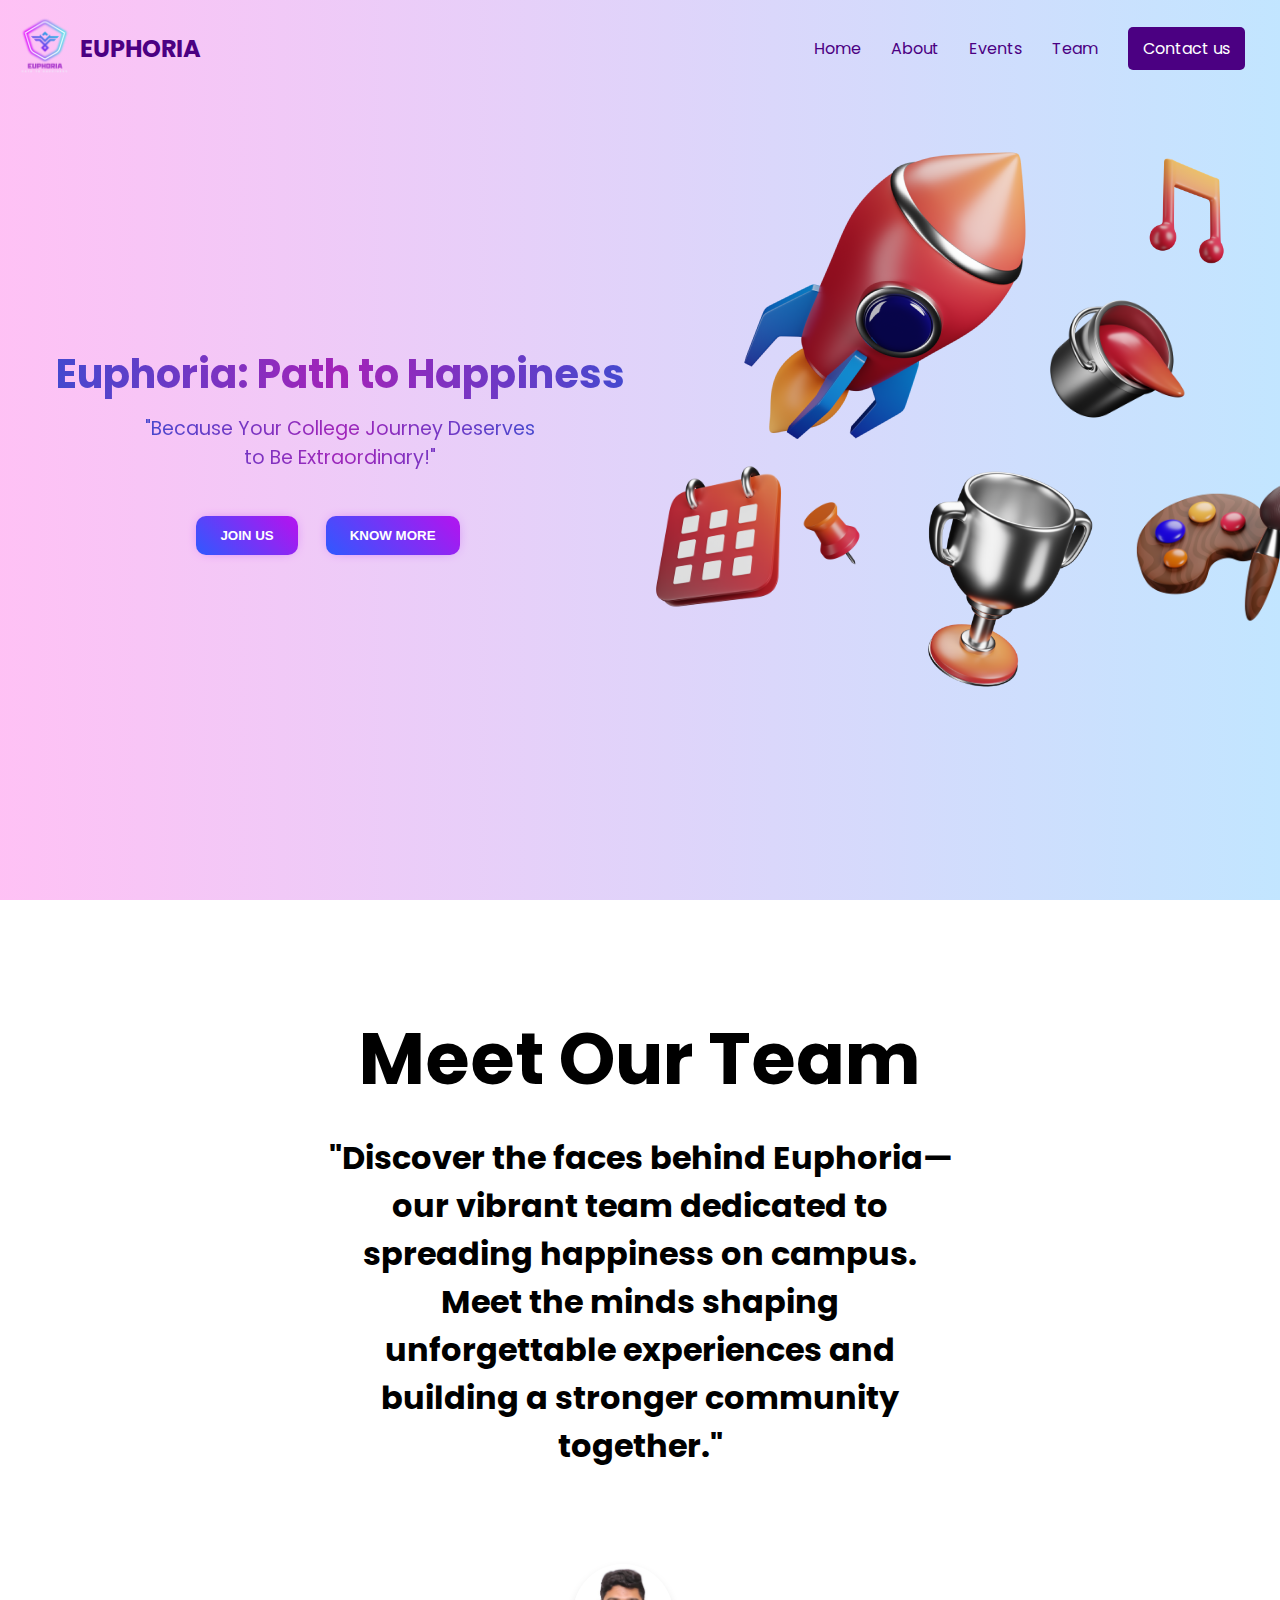
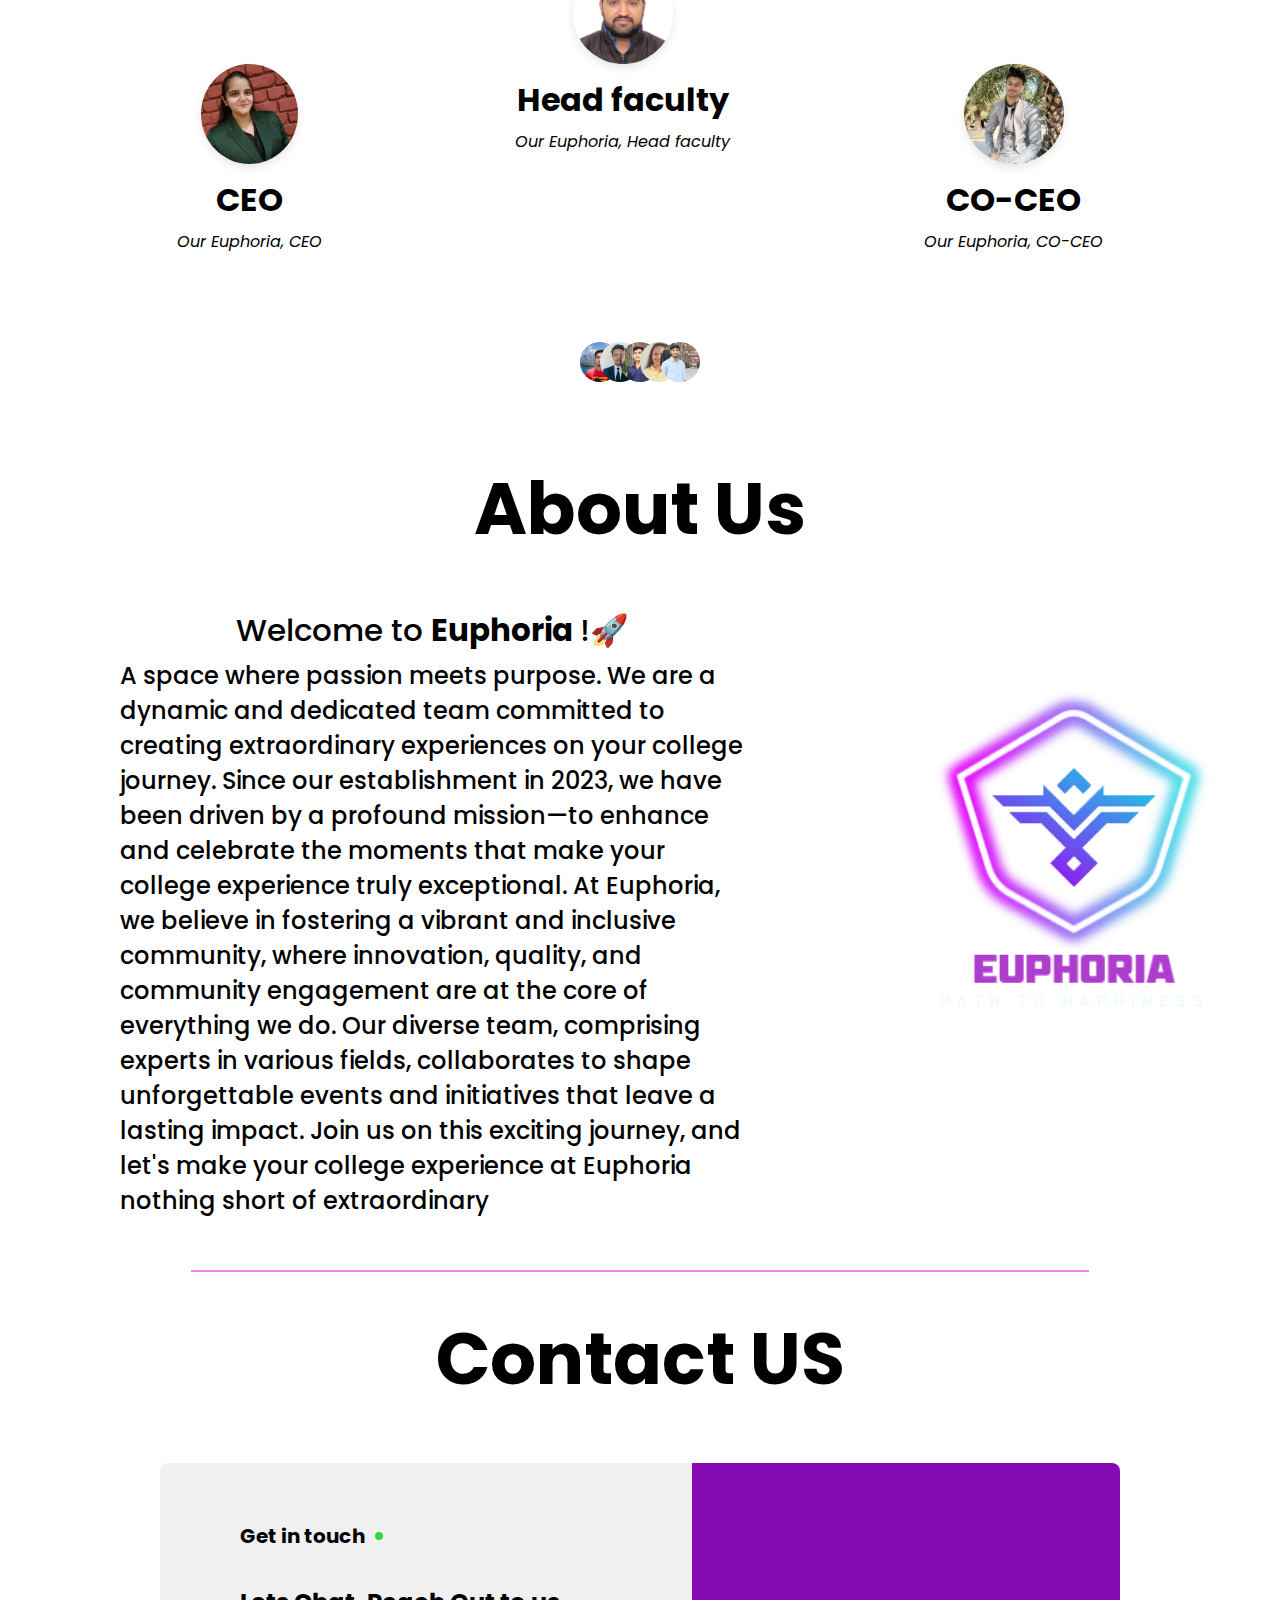
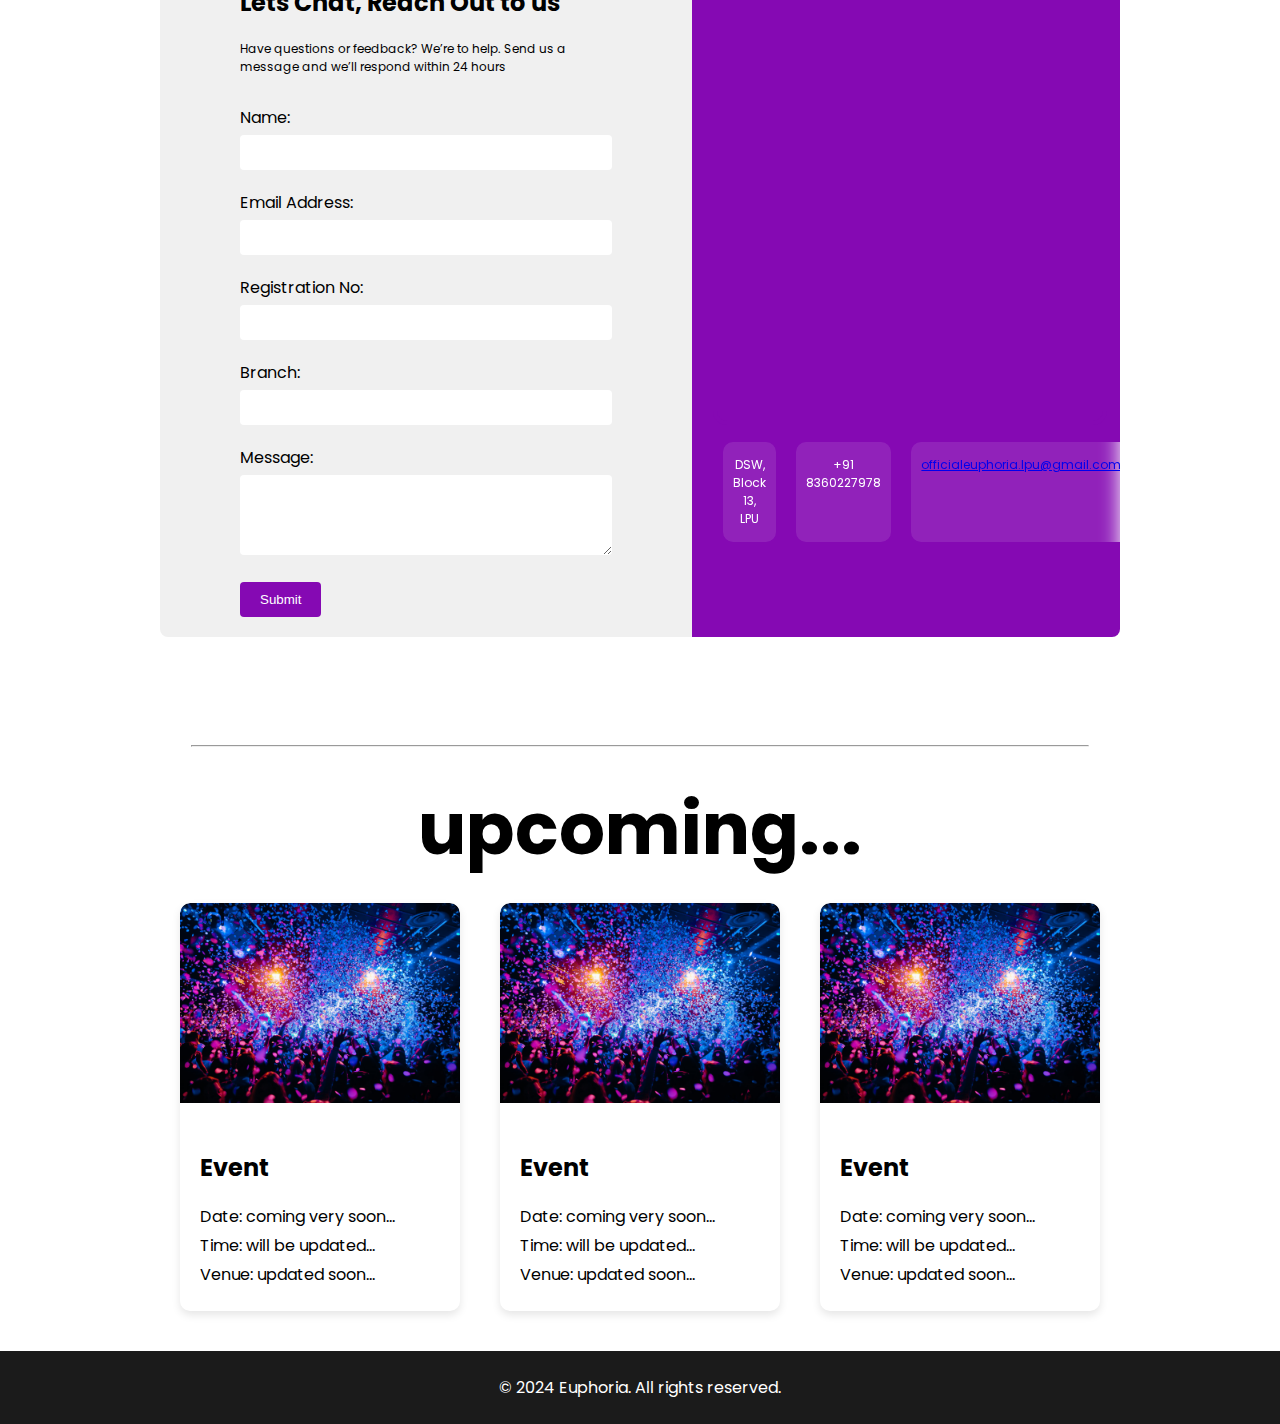
==== index.html @ 82068747 "project to deploy" ====
<!DOCTYPE html>
    <html lang="en">
    <head>
        <meta charset="UTF-8">
        <meta name="viewport" content="width=device-width, initial-scale=1.0">
        <link rel="stylesheet" href="style.css">
        <link rel="preconnect" href="https://fonts.googleapis.com">
    <link rel="preconnect" href="https://fonts.gstatic.com" crossorigin>
    <link rel="icon" type="image/x-icon" href="./Assets/Img/logo.png">
    <link href="https://fonts.googleapis.com/css2?family=Poppins:ital,wght@0,100;0,200;0,300;0,400;0,500;0,600;0,700;0,800;0,900;1,100;1,200;1,300;1,400;1,500;1,600;1,700;1,800;1,900&display=swap" rel="stylesheet">
    <script src="https://kit.fontawesome.com/43a6751abe.js" crossorigin="anonymous"></script>
        <title>Euphoria - Path to Happiness</title>
        <style>
            @keyframes floatAnimation {
                0%, 100% {
                    transform: translateY(0);
                }
                50% {
                    transform: translateY(-9px);
                
                }
            }
        </style>
    </head>
    <body>
        <div class="message">
            <img src="/assets/img/logo.png" alt="crashed..." style="position: relative; height: auto; width:130px; transform: scale(2.4);">
            <h1>Website Under Development</h1>
            
            <p>Please use your PC to access EUPHORIA WEB</p>
            <p id="expanded-paragraph"><i>The website is not available for mobile phones yet and is still under development. <br> However, You can still access it using your PC. Inconvinences regreted</i></p>
            <br>
            <p>Great things take time and so is our Euphoria Mobile Version</p>
            

            <p> <b>Stay tuned for updates. 🤓</b></p>
    <a href="javascript:void(0);" id="know-more-link" onclick="toggleParagraph()">Know More</a>
        </div>
        <div class="content">
        <header>
            <div class="logo">
                <a href="index.html"> <img src="logo.png" alt="crashed..." style="transform: scale(2.4);"> </a>
                <span>EUPHORIA</span>
            </div>
            <nav>
                <ul id="nav-ul">
                    <li><a href="#" id="nav-buttoms" class="un">Home</a></li>
                    <li><a href="#AboutUs" id="nav-buttoms" class="un">About</a></li>
                    <li><a href="#Events" id="nav-buttoms" class="un">Events</a></li>
                    <li><a href="#Team" id="nav-buttoms" class="un">Team</a></li>
                    <li><a href="#ContactUs" class="contact-button" id="nav-buttoms">Contact us</a></li>
                </ul>
            </nav>
        </header>

    <section>
            <div class="landing_page">
                <div class="landing_page_left">
                    <div class="intro">
                        <div class="heading">Euphoria: Path to Happiness</div>
                        <div class="subheading">"Because Your College Journey 
                            Deserves to Be Extraordinary!"</div>
                            <div class="lngpgebtns">
                                <a href="#ContactUs" class="lngpgebtn"><button>Join US</button></a>
                                <a href="#AboutUs" class="lngpgebtn"><button>Know More</button></a>
                            </div>
                    </div>
                </div>
                <div class="landing_page_right">
                
                    <img src="assets/3d_icons/rocket-dynamic-color.png" alt="Rocket Icon" style="padding-left: 4%; position: absolute; height: auto; width: auto; animation: floatAnimation 3s infinite linear;">
                    <img src="assets/3d_icons/music-dynamic-color.png" style="padding: 4% 0% 0% 38%; height: 14%; width: auto; position: absolute; animation: floatAnimation 4s infinite linear;"/>
                    <img src="assets/3d_icons/bucket-dynamic-color.png" style="padding: 14% 0% 0% 31%; height: 18%; width: auto; position: absolute; animation: floatAnimation 3.4s infinite linear;"/>
                    <img src="assets/3d_icons/calender-dynamic-color.png" style="padding: 28% 0% 0% 0%; height: 18%; width: auto; position: absolute; animation: floatAnimation 3.4s infinite linear;"/>
                    <img src="assets/3d_icons/trophy-dynamic-color.png" style="padding: 28% 0% 0% 18%; height: 28%; width: auto; position: absolute; animation: floatAnimation 3.4s infinite linear;"/>
                    <img src="assets/3d_icons/pin-dynamic-color.png" style="padding: 31% 0% 0% 12%; height: 80px; width: auto; position: absolute; animation: floatAnimation 4.4s infinite linear;"/>
                    <img src="assets/3d_icons/paint-kit-dynamic-color.png" style="padding: 28% 0% 0% 38%; height: 20%; width: auto; position: absolute; animation: floatAnimation 5s infinite linear;"/>
                        
                </div>
                </div>

            </div>
    </section>
    <br>
    <br>
    <br>
    <br>
    <section id="Team">
        <div class="content">
        <div class="team_page">
            <div class="team_page_content">
                <br>
                <span>Meet Our Team</span>
                <h1>"Discover the faces behind Euphoria—our vibrant team dedicated to spreading happiness on campus. Meet the minds shaping unforgettable experiences and building a stronger community together."</h1>
                    
                <div class="card" >
                    <div class="card1">
                        <img src="./main/ceo.jpg" alt="">
                        <h1>CEO</h1>
                        <i>Our Euphoria, CEO</i>
                    </div>
                    <div class="card2">
                        <img src="./main/fac.jpeg" alt="">
                        <h1>Head faculty</h1>
                        <i>Our Euphoria, Head faculty</i>
                    </div>
                    <div class="card3">
                        <img src="./main/co-ceo.jpeg" alt="">
                        <h1>CO-CEO</h1>
                        <i>Our Euphoria, CO-CEO</i>
                    </div>
        
                    </div>
                    <a href="team.html">
                        <div class="tooltip">
                    <div class="team-container">
                        <div class="team-member">
                            <img src="./assets/members/tanmoy.png" alt="crashed...">
                            
                
                        </div>
                        <div class="team-member">
                            <span class="tooltiptext">Meet our Team</span>
                            <img src="./assets/members/sheraj.jpg" alt="crashed...">
                        </div>
                        <div class="team-member">
                            <img src="./assets/members/nitin.jpg" alt="crashed...">
                        </div>
                        <div class="team-member">
                            <img src="./assets/members/manya.jpg" alt="crashed...">
                        </div>
                        <div class="team-member">
                            <img src="./assets/members/bijay.jpg" alt="crashed...">
                        </div>
                        
                    </div>
                </div>
                </a>
                    </div>
                </div>
            </div>
            </section>
            <br>
            <br>
            <br>
            <br><br>
            
            <br>
            <section id="AboutUs">
                <div class="content">
                    <br>
                
                <div class="about_us">
                
                <span>About Us</span>
                <br>
                <div class="about_us_content">
                
                    
                    <div class="about_us_left">


                        <p style="font-size: 31px; font-family: poppins; font-weight: 500; ">Welcome to <strong>Euphoria </strong>!🚀</p>
                    
                        <p style="font-size: 24px; font-family: poppins; font-weight: 500; text-align: left;"> A space where passion meets purpose. We are a dynamic and dedicated team committed to creating extraordinary experiences on your college journey. Since our establishment in 2023, we have been driven by a profound mission—to enhance and celebrate the moments that make your college experience truly exceptional. At Euphoria, we believe in fostering a vibrant and inclusive community, where innovation, quality, and community engagement are at the core of everything we do. Our diverse team, comprising experts in various fields, collaborates to shape unforgettable events and initiatives that leave a lasting impact. Join us on this exciting journey, and let's make your college experience at Euphoria nothing short of extraordinary</p>

                    </div>
                    <div class="about_us_right"><img src="logo.png" alt="" style="transform: scale(1.4);"></div>
                </div>

            </div>
            <hr width="70%" style="border: 1px solid violet;">
            </section>
            <br>
            <section class="contactUs">
                <div class="content">
                <div class="contact_us" id="ContactUs">
                    <span>Contact US</span>
                    <div class="contact_us_content">
                        <br><br>
                        <div class="contact_us_flex">
                            <div class="contact-form">
                                <form action="https://docs.google.com/forms/d/e/1FAIpQLSfI8qLIL1v2c28b4PhZ8s-BGzD53vSCWtq79VH7A8P_FTvPQw/formResponse">
                                    <br>
                                    <div class="getintouch">
                                    <h1>Get in touch</h1><div class="blob green"></div></div>
                                    <h2>Lets Chat, Reach Out to us</h2>
                                    <p>Have questions or feedback? We’re to help. Send us a message and we’ll respond within 24 hours</p><br>
                                    <div class="form-group">
                                        <label for="entry.2140168234">Name:</label>
                                        <input type="text" id="name" name="entry.2140168234" required>
                                    </div>
                                    <div class="form-group">
                                        <label for="entry.1999431524">Email Address:</label>
                                        <input type="text" id="email" name="entry.1999431524" required>
                                    </div>
                                    <div class="form-group">
                                        <label for="entry.1145470766">Registration No:</label>
                                        <input type="number" id="registration" name="entry.1145470766" required>
                                    </div>
                                    <div class="form-group">
                                        <label for="entry.555225406">Branch:</label>
                                        <input type="text" id="branch" name="entry.555225406" required>
                                    </div>
                                    <div class="form-group">
                                        <label for="entry.1018990640">Message:</label>
                                        <textarea id="message" name="entry.1018990640" rows="4" required></textarea>
                                    </div>
                                    <button type="submit">Submit</button>
                                </form>
                                
                            </div>
                        
                            <div class="contact-details">
                                <div class="map">
                                    <iframe src="https://www.google.com/maps/embed?pb=!1m18!1m12!1m3!1d3410.7581505944986!2d75.70349597539474!3d31.25511777433646!2m3!1f0!2f0!3f0!3m2!1i1024!2i768!4f13.1!3m3!1m2!1s0x391a5f676ea6dc5d%3A0x7fd852a06b835477!2sDivision%20of%20Student%20Welfare!5e0!3m2!1sen!2sin!4v1704647462462!5m2!1sen!2sin" width="100%" height="480" style="border: 4px solid #8509b3; border-radius: 14px; position:relative" allowfullscreen="" loading="lazy" referrerpolicy="no-referrer-when-downgrade"></iframe>
                                    <div class="contact-card-container">
                                    <div class="contact-card">
                                        <i class="fa-solid fa-location-dot"></i>
                                        <p> DSW, Block 13, LPU</p>
                                    </div>
                                    <div class="contact-card">
                                        <i class="fa-solid fa-phone"></i>
                                        <p>+91 8360227978</p>
                                    </div>
                                    <div class="contact-card">
                                        <i class="fa-solid fa-envelope"></i>
                                        <a href="mailto:officialeuphoria.lpu@gmail.com"><p>officialeuphoria.lpu@gmail.com</p></a>
                                    </div>
                                </div>
                                </div>
                               
                            </div>
                        </div>
                </div>
            </div>
            </div>
            <br><br><br><br>
            <hr width="70%">
            </section>
            <section class="events" id="Events">
                <div class="content">
                <div class="event-container">
                    <span>upcoming...</span>
                    <div class="event-card">
                        <img class="event-image" src="./assets/img/event.jpg" alt="crashed...">
                        <div class="event-info">
                            <h2>Event</h2>
                            <p>Date: coming very soon...</p>
                            <p>Time: will be updated...</p>
                            <p>Venue: updated soon...</p>
                        </div>
                    </div>
            
                    <div class="event-card">
                        <img class="event-image" src="./assets/img/event.jpg" alt="crashed...">
                        <div class="event-info">
                            <h2>Event</h2>
                            <p>Date: coming very soon...</p>
                            <p>Time: will be updated...</p>
                            <p>Venue: updated soon...</p>
                        </div>
                    </div>
            
                    <div class="event-card">
                        <img class="event-image" src="./assets/img/event.jpg" alt="crashed...">
                        <div class="event-info">
                            <h2>Event</h2>
                            <p>Date: coming very soon...</p>
                            <p>Time: will be updated...</p>
                            <p>Venue: updated soon...</p>
                        </div>
                    </div>
            
                    <!-- Add more event cards as needed -->
                    
                    </div>
            
                </div>
            </div>
        </div>
            </section>
            <section class="footer">
                <footer>
                    <p>&copy; 2024 Euphoria. All rights reserved.</p>
                    <nav>
                        
                    </nav>
                </footer>
            </section>
        </div>
        <script>
            function toggleParagraph() {
                var paragraph = document.getElementById("expanded-paragraph");
                if (paragraph.style.display === "none") {
                    paragraph.style.display = "block";
                } else {
                    paragraph.style.display = "none";
                }
            }
        </script>
    </body>
    </html>
---- style.css ----
body {
  margin: 0;
  padding: 0;
  font-family: poppins;
  background: rgb(2, 0, 36);
  background: linear-gradient(
    90deg,
    rgba(2, 0, 36, 1) 0%,
    rgba(253, 0, 213, 0.241421568627451) 0%,
    rgba(0, 148, 255, 0.24) 100%
  );
  background-repeat: no-repeat;
  background-attachment: fixed;
  overflow-x: hidden;
}
html{
  scroll-behavior: smooth;
}
header {
  display: flex;
  justify-content: space-between;
  align-items: center;
  padding: 20px;
  background: transparent; /* Adjust gradient colors */
}

.logo {
  display: flex;
  align-items: center;
}

.logo img {
  max-height: 50px;
  margin-right: 10px;
}

.logo span {
  font-size: 1.5em;
  font-weight: bold;
  color: #4b0082; /* Purple color */
}

nav ul {
  list-style: none;
  display: flex;
}

nav ul li {
  margin: 0 15px;
}

nav ul li a {
  text-decoration: none;
  color: #4b0082; /* Purple color */
}

.contact-button {
  background-color: #4b0082;
  color: #fff;
  padding: 10px 15px;
  border-radius: 5px;
}
.landing_page {
  height: 87vh;
  display: flex;
}
.landing_page_left {
  width: 50%;
  height: 100%;
  align-items: center; /* Vertically center the content */
}

.intro {
  height: 90%;
  display: flex;
  flex-direction: column;
  align-items: center;

  justify-content: center;
  padding-left: 40px;
}

.heading {
  font-size: 2.5em;
  font-weight: bold;
  background: #A423B8;
background: radial-gradient(circle farthest-corner at center center, #A423B8 0%, #4449CF 100%);
-webkit-background-clip: text;
-webkit-text-fill-color: transparent;
 /* Set your preferred text color */
  font-family: poppins;
}

.subheading {
  font-size: 1.2em;
  background: #A423B8;
background: radial-gradient(circle farthest-corner at center center, #A423B8 0%, #4449CF 100%);
-webkit-background-clip: text;
-webkit-text-fill-color: transparent;
 /* Set your preferred text color */
  font-family: poppins; /* Set your preferred text color */
  text-align: center; /* Center the text */
  max-width: 400px; /* Set your preferred maximum width */
  margin-top: 10px; /* Adjust the margin as needed */
}
.lngpgebtn>button{
    position: relative;
    margin-top: 44px;
    margin-right: 24px;
    padding: 12px 24px;
    
    
    text-align: center;
    text-transform: uppercase;
    transition: 0.5s;
    background-size: 200% auto;
    color: white;
    border-radius: 10px;
    
    border: 0px;
    font-weight: 700;
    box-shadow: 0px 0px 14px -7px #ac19f0;
    background-image: linear-gradient(45deg, #2f59ff 0%, #a819f0  51%, #ee00ff  100%);
    cursor: pointer;
    user-select: none;
  -webkit-user-select: none;
  touch-action: manipulation;
}


.lngpgebtn>button:hover {
  background-position: right center;
  /* change the direction of the change here */
  color: #fff;
  text-decoration: none;
}

.lngpgebtn >button:active {
  transform: scale(0.95);
}
.landing_page_right {
    width: 50%;
    
  height: 100%;
}

.team_page {
  height: 100vh;
  background-color: transparent;
  align-items: center;
  text-align: center;
  margin: 0px 80px;
}

.team_page_content {

}

.team_page_content>span {
  font-size: 8vh;
  font-family: poppins;
  font-weight: 700;
}

.team_page_content>h1 {
  padding:  0px 244px;
}








.card {
  background-color: transparent;
  text-align: center;
  display: flex;
  flex-direction: row;
  padding-top: 8vh;
  justify-content:space-around; /* Center vertically */
  height: 40vh;
}

.card img{
  height: 100px;
}
.card2 {
 margin-top: 0px;
}

.card1, .card3 {
  /* Optional: Add margin for spacing if needed */
  margin-top: 100px;
}
.card h1, .card i {
  margin: 5px 0; /* Adjust the margin as needed */
}



.team-container {
  display: flex;
  justify-content: center;
  align-items: center;
  margin-right: 40px;
}

.team-member {
  position: relative;
  width: auto; /* Adjust the width of the circular container */
  height: auto; /* Adjust the height of the circular container */
  background-color: transparent;
  border-radius: 50%; /* Make it circular */
  margin: 0 10px; /* Adjust the margin between team members */
}

.team-member img {
  width: auto; /* Make the image fill the circular container */
  border-radius: 50%; /* Ensure the image is circular */
  height: 40px;
  position: absolute;
  top: 0;
  left: 0;
}
.tooltip {
  position: relative;
  display: inline-block;
}

.tooltip .tooltiptext {
  visibility: hidden;
  width: 120px;
  background-color: black;
  color: #fff;
  text-align: center;
  border-radius: 6px;
  padding: 5px 0;
  position: absolute;
  z-index: 1;
  bottom: 150%;
  left: 5%;
  margin-left: -18px;
  
}

.tooltip .tooltiptext::after {
  content: "";
  position: absolute;
  top: 100%;
  left: 50%;
  margin-left: -5px;
  border-width: 5px;
  border-style: solid;
  border-color: black transparent transparent transparent;
}

.tooltip:hover .tooltiptext {
  visibility: visible;
}



.about_us{
  
  background-color: transparent;
  align-items: center;
  text-align: center;
  margin: 0px 80px;
}
.about_us>span {
  font-size: 8vh;
  font-family: poppins;
  font-weight: 700;
}


.about_us_content{
  display: flex;
  justify-content: center;
  align-items: center;
  flex-direction: row;
}

.about_us_left{
  background-color: transparent;
  width: 70%;
  padding: 40px;
  
}
.about_us_right{
  width: 30%;
  height: 59vh;
  padding: 40px;
  background-color: transparent;
}
.about_us_right>img{
  margin-top: -50px;
}
.contact_us {
  background-color: transparent;
  margin: 0px 80px;
  justify-content: center;
  align-items: center;
  text-align: center;
}
.contact_us_content{
  
}
.contact_us>span{

font-size: 8vh;
font-family: poppins;
font-weight: 700;
}




.contact-form {
            flex: 1;
            background-color: #f0f0f0;
            padding: 20px 80px;
            text-align: left;
        }
.contact_us_flex{
  display: flex;
  margin: 0px 80px;
  overflow: hidden;
  border-radius: 8px;
}
        .form-group {
            margin-bottom: 20px;
        }

        label {
            display: block;
            margin-bottom: 5px;
        }

        input,
        textarea {
            width: 100%;
            padding: 10px;
            box-sizing: border-box;
            border-radius: 4px;
            border: 0px;
        }

        button {
            background-color: #8509b3;
            color: white;
            padding: 10px 20px;
            border: none;
            cursor: pointer;
            border-radius: 4px;
        }

        .contact-details {
            flex: 1;
            background-color: #8509b3;
            color: white;
            display: flex;
            align-items: center;
            justify-content: space-around;
            flex-direction: column;
        }

        .contact-card {
            background-color: rgba(255, 255, 255, 0.1);
            padding: 10px 10px;
            margin: 10px 10px 20px 10px;
            border-radius: 10px;
            text-align: center;
            flex: 1;
            backdrop-filter: blur(10px);
           
        }
.contact-card-container{
  display: flex;
  flex-direction: row;
}
.map{
  width:90%;
  position: relative;
}
.blob {
	background: black;
	border-radius: 50%;
	box-shadow: 0 0 0 0 rgba(0, 0, 0, 1);
	margin: 10px;
	height: 8px;
	width: 8px;
	transform: scale(1);
	animation: pulse-black 2s infinite;
}
.blob.green {
	background: rgb(51, 217, 54);
	box-shadow: 0 0 0 0 rgba(51, 217, 178, 1);
	animation: pulse-green 2s infinite;
}

@keyframes pulse-green {
	0% {
		transform: scale(0.95);
		box-shadow: 0 0 0 0 rgba(51, 217, 178, 0.7);
	}
	
	70% {
		transform: scale(1);
		box-shadow: 0 0 0 10px rgba(51, 217, 178, 0);
	}
	
	100% {
		transform: scale(0.95);
		box-shadow: 0 0 0 0 rgba(51, 217, 178, 0);
	}
}
.getintouch{
  display: flex;
  align-items: center;
}
.contact-form h1{
  font-size: 20px;
}
        
        h4,p {
            margin: 4px 0px;

            
        }
    section.contactUs p{
      font-size: 12px;
      
    }
        section.events span{
          font-size: 8vh;
font-family: poppins;
font-weight: 700;
display: inline-block;
text-align: center;
width: 100%;
        }
 .event-container {
            display: flex;
            flex-wrap: wrap;
            justify-content: center;
            padding: 80px;
            margin: 0px 80px;
            background-color:transparent;
        }

        .event-card {
            background-color: white;
            border-radius: 10px;
            box-shadow: 0 4px 8px rgba(0, 0, 0, 0.1);
            
          
            transition: transform 0.3s ease-in-out;
        }

        .event-card:hover {
            transform: scale(1.05);
        }

        .event-image {
            width: 100%;
            height: 200px;
            object-fit: cover;
            border-radius: 10px 10px 0 0;
        }

        .event-info {
            padding: 20px;
        }

        section.event h2 {
            margin-top: 0;
        }

        section.event p {
            margin-bottom: 0;
            color: #777;
        }

        @media (max-width: 600px) {
            .event-card {
                width: calc(100% - 40px);
            }
        }

        .event-container {
          display: flex;
          flex-wrap: wrap; 
          justify-content: center;
          padding: 20px;
      }

      .event-card {
          background-color: white;
          border-radius: 10px;
          box-shadow: 0 4px 8px rgba(0, 0, 0, 0.1);
          margin: 20px;
          overflow: hidden;
          transition: transform 0.3s ease-in-out;
          width:280px;
      }

      .event-card:hover {
          transform: scale(1.05);
      }

      .event-image {
          width: 100%;
          height: 200px;
          object-fit: cover;
          border-radius: 10px 10px 0 0;
      }

      .event-info {
          padding: 20px;
      }

      section.event h2 {
          margin-top: 0;
      }

      section.event p {
          margin-bottom: 0;
          color: #777;
      }

      @media (max-width: 600px) {
          .event-card {
              width: calc(100% - 40px);
          }
      }
      footer {
        background-color: #1b1b1b;
        color: white;
        text-align: center;
        padding: 20px;
    }

    /* Responsive styles for the footer */
    @media (max-width: 768px) {
        footer {
            padding: 10px;
        }
    }

    

    .message {
      display: none; /* Initially hide the message */
      background-color: #ffffff;
      padding: 20px;
      border-radius: 10px;
      box-shadow: 0 0 10px rgba(0, 0, 0, 0.1);
      width: 80%;
      margin: 8vh auto;
      text-align: center;
  }

  .content {
    display: block; /* Initially show the content */
    
  }
  /* Media query for mobile devices */
  @media only screen and (max-width: 600px) {
      .message {
          display: block; /* Show the message on small screens */
      }
      .content{
        display:none;
       
      }
  }
  #expanded-paragraph {
    display: none;
}



/* extra style added */

.un:hover{
  border-bottom: 2px solid blueviolet;
}
.card1>img
{
  height:100px;
  width: auto;
  object-fit: cover;
   border-radius: 50%;
  transition: 0.3s ease-in-out;
  box-shadow: 0 4px 8px rgba(0, 0, 0, 0.1);
}

.card2>img
{
  height:100px;
  width: auto;
  object-fit: cover;
   border-radius: 50%;
  transition: 0.3s ease-in-out;
  box-shadow: 0 4px 8px rgba(0, 0, 0, 0.1);
}

.card3>img
{
  height:100px;
  width: auto;
  object-fit: cover;
   border-radius: 50%;
  transition: 0.3s ease-in-out;
  box-shadow: 0 4px 8px rgba(0, 0, 0, 0.1);
}
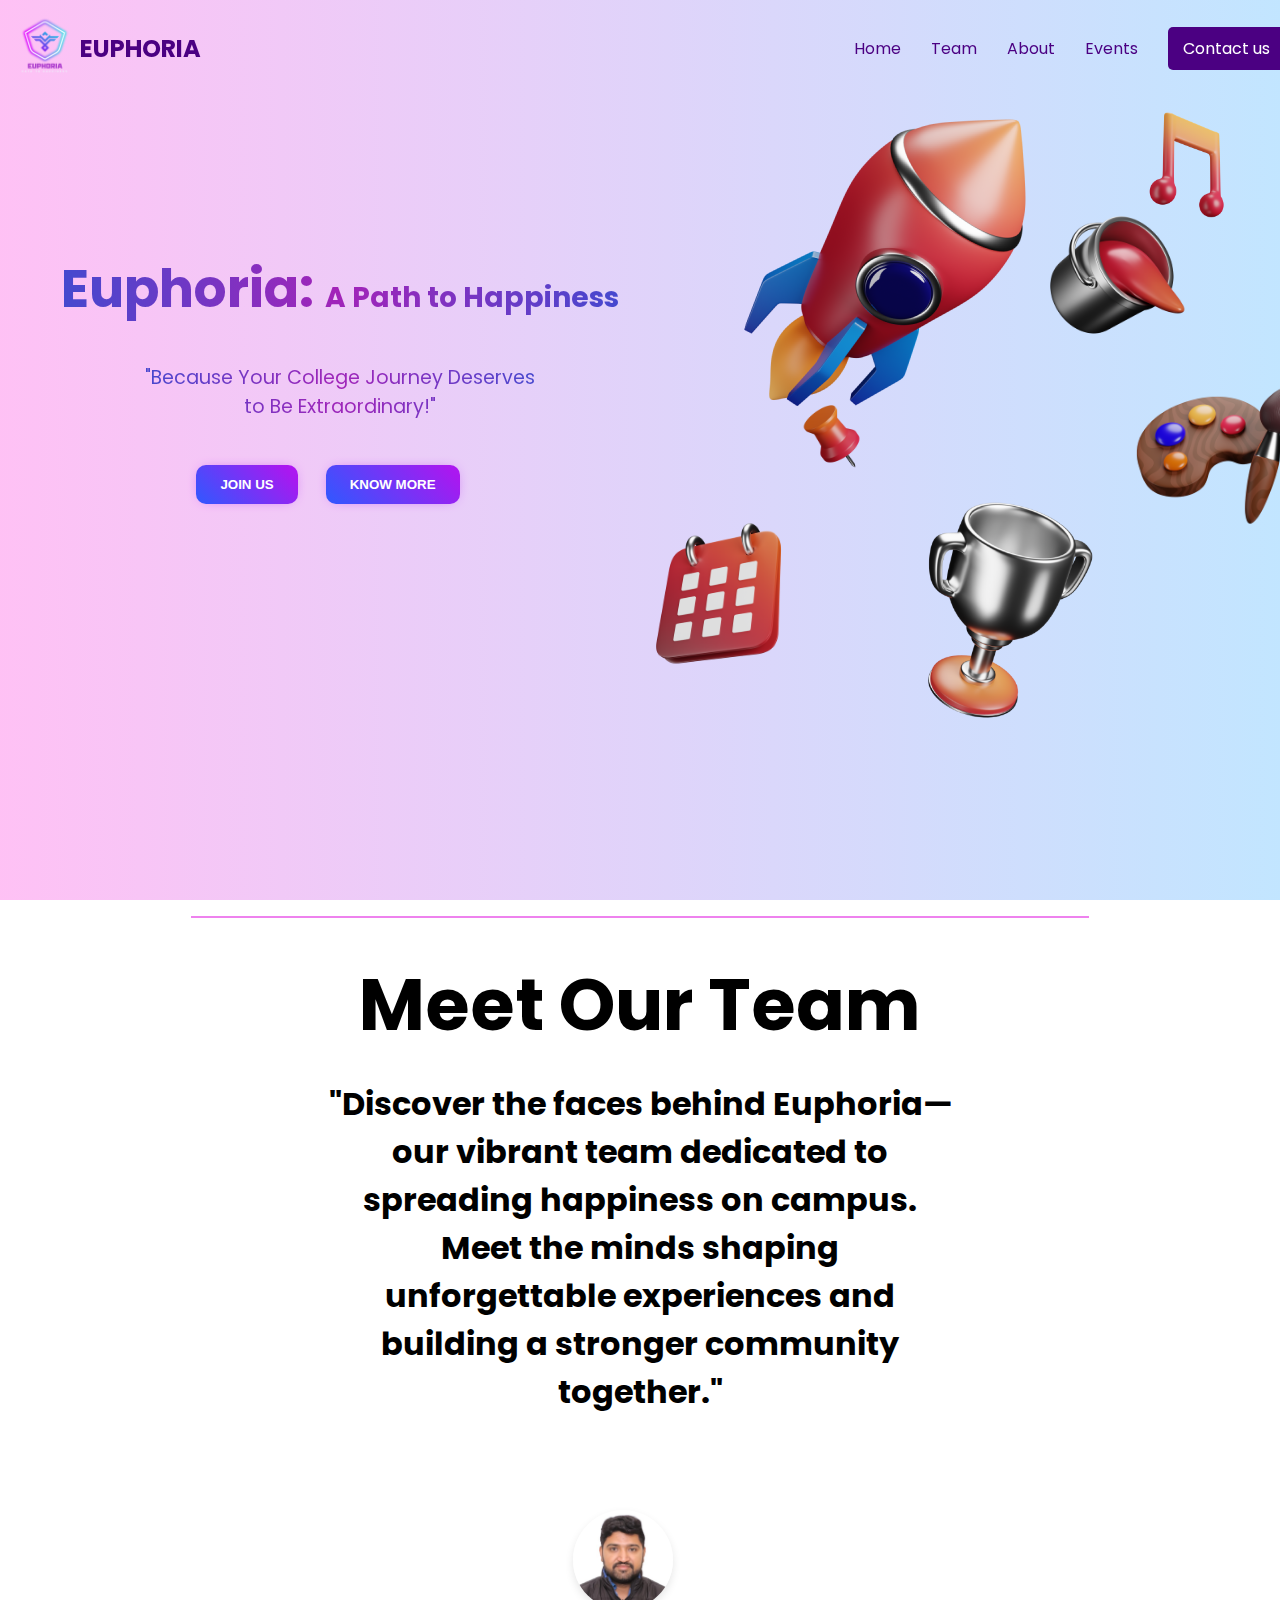
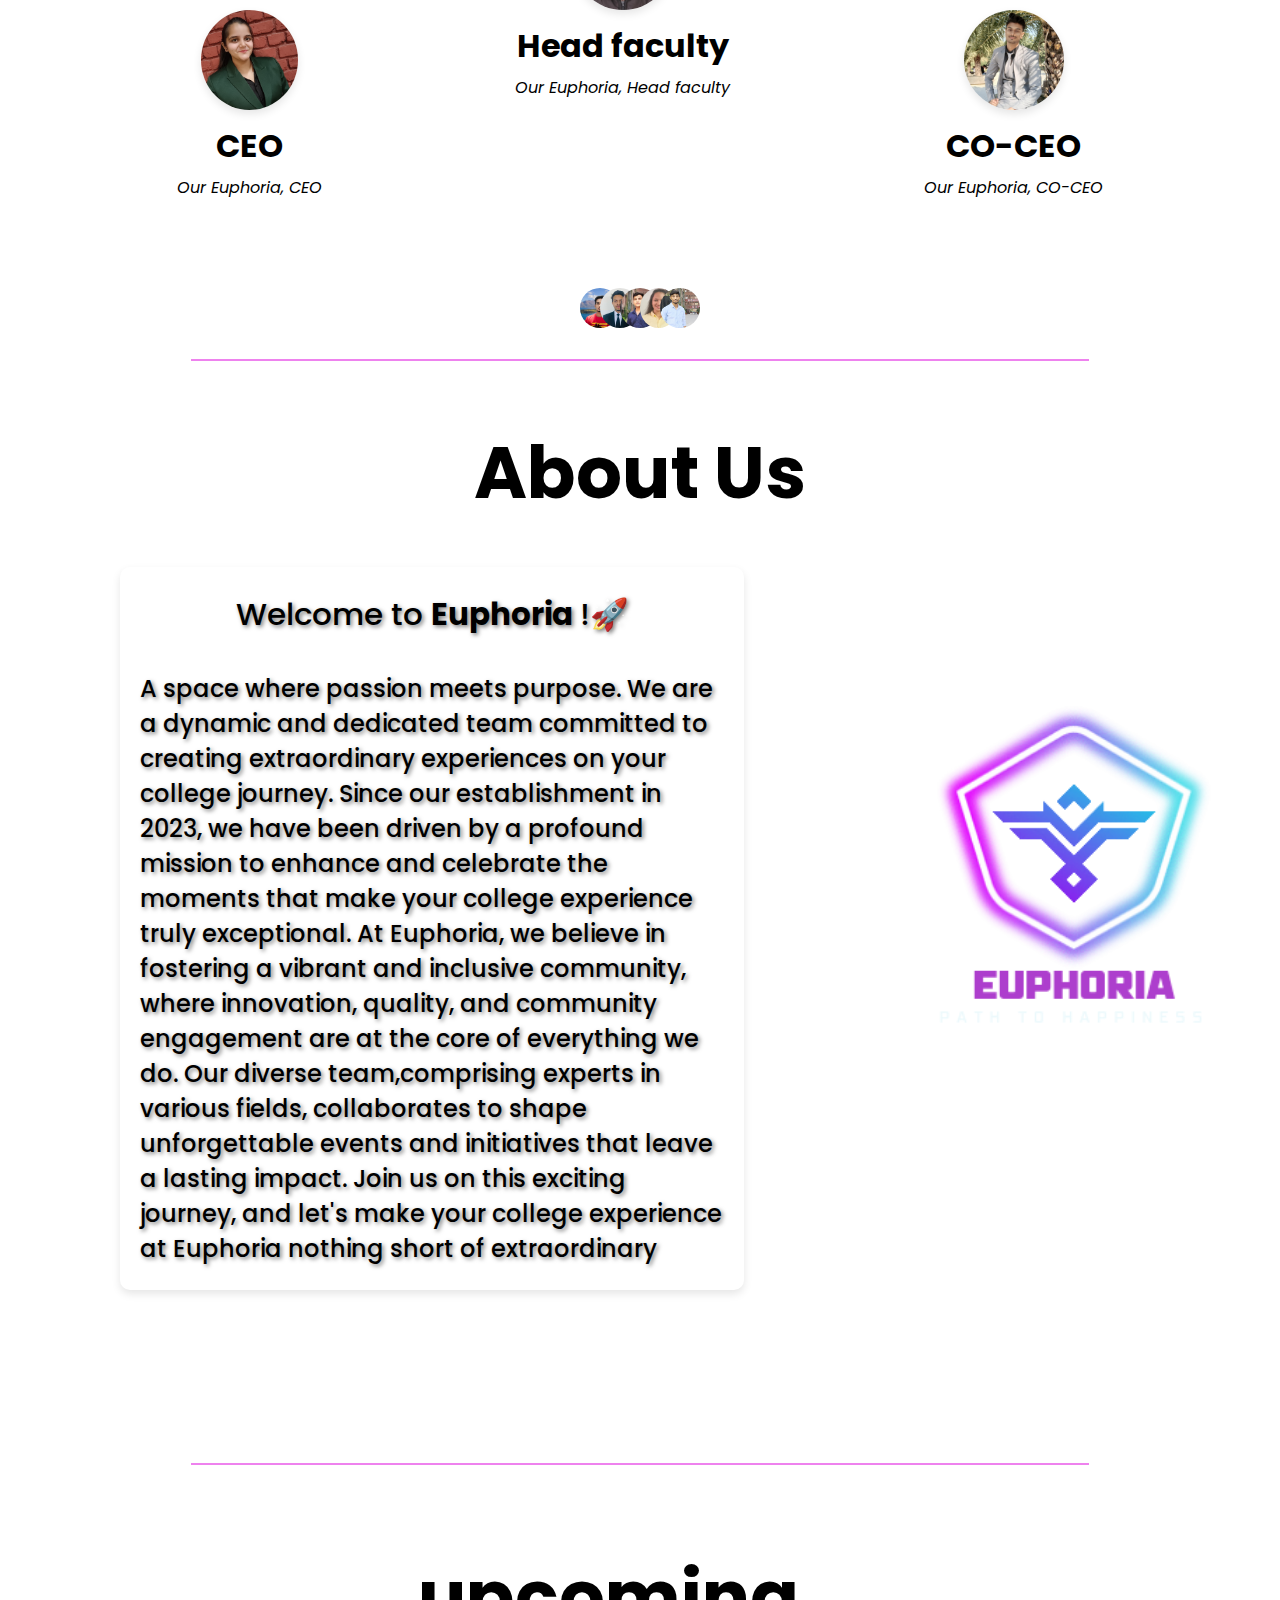
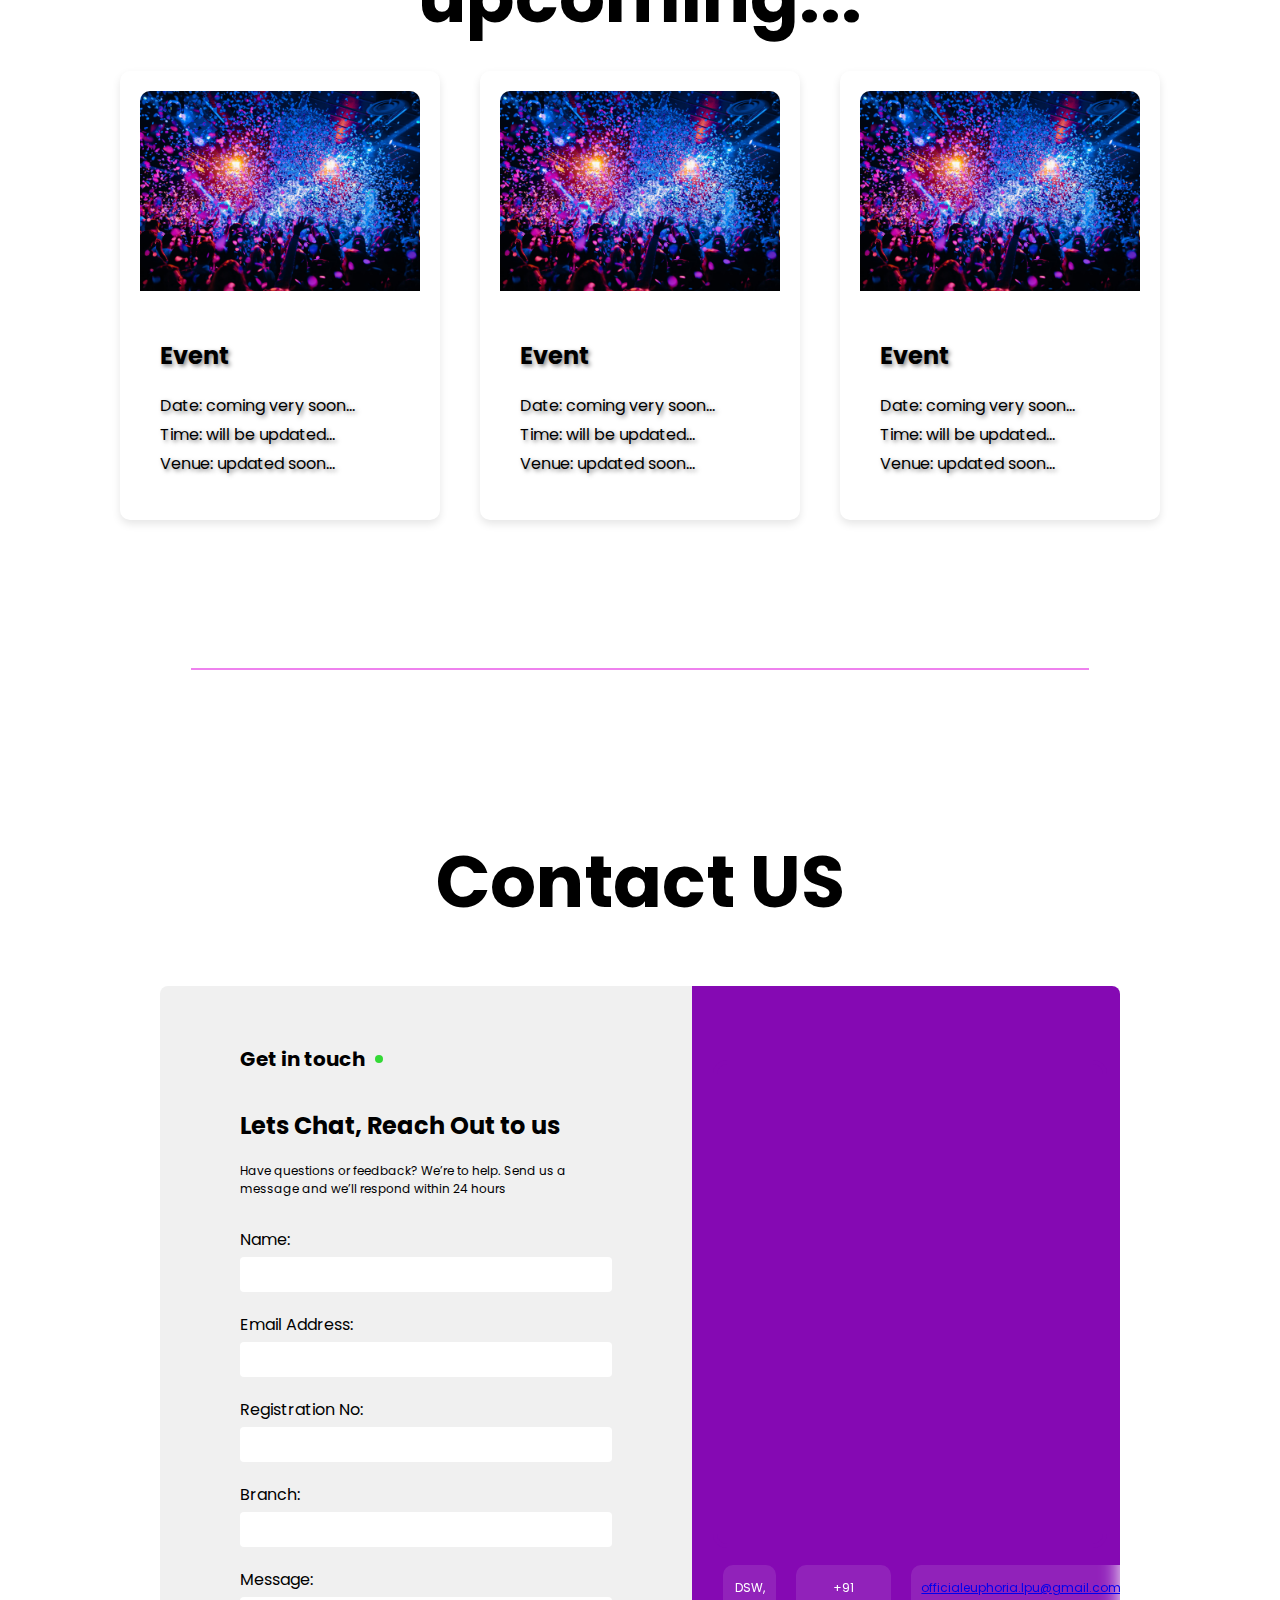
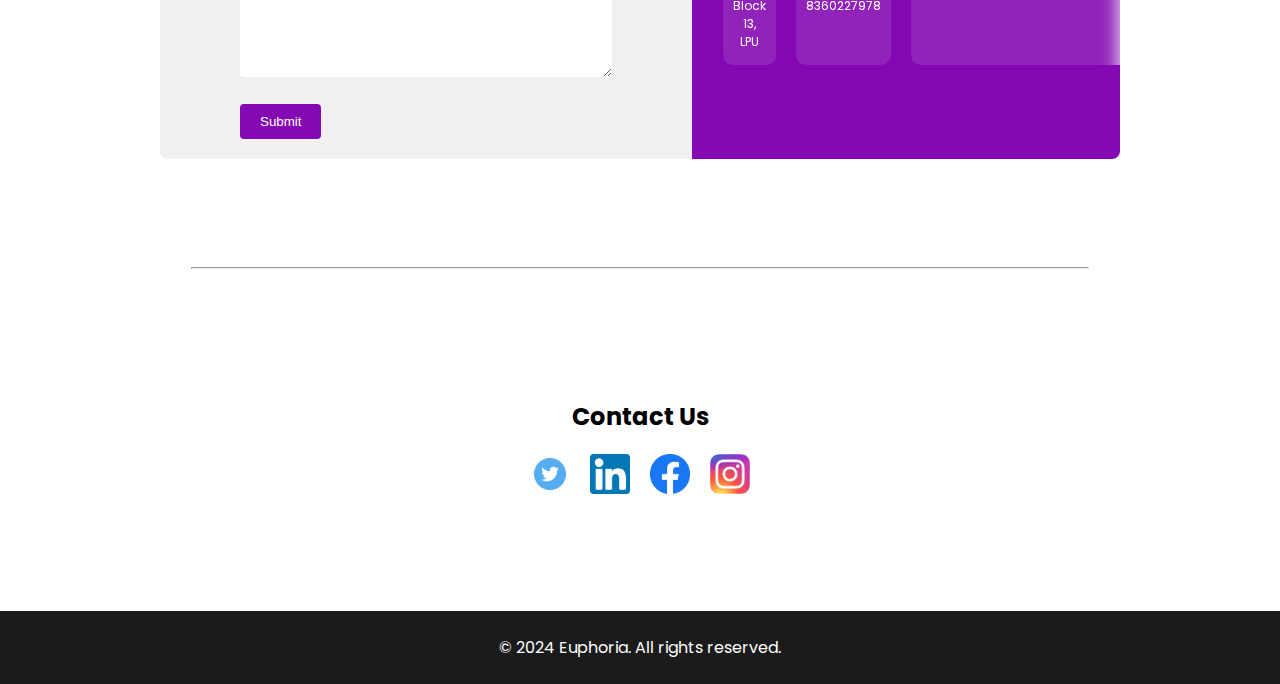
==== commit f95c223a: "new chnages" ====
--- a/index.html
+++ b/index.html
@@ -9,6 +9,7 @@
     <link rel="icon" type="image/x-icon" href="./Assets/Img/logo.png">
     <link href="https://fonts.googleapis.com/css2?family=Poppins:ital,wght@0,100;0,200;0,300;0,400;0,500;0,600;0,700;0,800;0,900;1,100;1,200;1,300;1,400;1,500;1,600;1,700;1,800;1,900&display=swap" rel="stylesheet">
     <script src="https://kit.fontawesome.com/43a6751abe.js" crossorigin="anonymous"></script>
+    <script src="https://ajax.googleapis.com/ajax/libs/jquery/3.5.1/jquery.min.js"></script>
         <title>Euphoria - Path to Happiness</title>
         <style>
             @keyframes floatAnimation {
@@ -44,11 +45,11 @@
             </div>
             <nav>
                 <ul id="nav-ul">
-                    <li><a href="#" id="nav-buttoms" class="un">Home</a></li>
-                    <li><a href="#AboutUs" id="nav-buttoms" class="un">About</a></li>
-                    <li><a href="#Events" id="nav-buttoms" class="un">Events</a></li>
-                    <li><a href="#Team" id="nav-buttoms" class="un">Team</a></li>
-                    <li><a href="#ContactUs" class="contact-button" id="nav-buttoms">Contact us</a></li>
+                    <li><a href="#" id="nav-buttoms" class="nav-link">Home</a></li>
+                    <li><a href="#Team" id="nav-buttoms" class="nav-link">Team</a></li>
+                    <li><a href="#AboutUs" id="nav-buttoms" class="nav-link">About</a></li>
+                    <li><a href="#Events" id="nav-buttoms" class="nav-link">Events</a></li>      
+                    <li><a href="#ContactUs" class="contact-button" id="nav-buttoms" class="nav-link">Contact us</a></li>
                 </ul>
             </nav>
         </header>
@@ -57,7 +58,8 @@
             <div class="landing_page">
                 <div class="landing_page_left">
                     <div class="intro">
-                        <div class="heading">Euphoria: Path to Happiness</div>
+                        <br><br>
+                        <div class="heading"></div> <br>
                         <div class="subheading">"Because Your College Journey 
                             Deserves to Be Extraordinary!"</div>
                             <div class="lngpgebtns">
@@ -68,11 +70,11 @@
                 </div>
                 <div class="landing_page_right">
                 
-                    <img src="assets/3d_icons/rocket-dynamic-color.png" alt="Rocket Icon" style="padding-left: 4%; position: absolute; height: auto; width: auto; animation: floatAnimation 3s infinite linear;">
-                    <img src="assets/3d_icons/music-dynamic-color.png" style="padding: 4% 0% 0% 38%; height: 14%; width: auto; position: absolute; animation: floatAnimation 4s infinite linear;"/>
-                    <img src="assets/3d_icons/bucket-dynamic-color.png" style="padding: 14% 0% 0% 31%; height: 18%; width: auto; position: absolute; animation: floatAnimation 3.4s infinite linear;"/>
-                    <img src="assets/3d_icons/calender-dynamic-color.png" style="padding: 28% 0% 0% 0%; height: 18%; width: auto; position: absolute; animation: floatAnimation 3.4s infinite linear;"/>
-                    <img src="assets/3d_icons/trophy-dynamic-color.png" style="padding: 28% 0% 0% 18%; height: 28%; width: auto; position: absolute; animation: floatAnimation 3.4s infinite linear;"/>
+                    <img src="assets/3d_icons/rocket-dynamic-color.png" alt="Rocket Icon" style="padding-left: 4%; padding-top: 5%; position: absolute; height: auto; width: auto; animation: floatAnimation 3s infinite linear;">
+                    <img src="assets/3d_icons/music-dynamic-color.png" style="padding: 8% 0% 0% 38%; height: 14%; width: auto; position: absolute; animation: floatAnimation 4s infinite linear;"/>
+                    <img src="assets/3d_icons/bucket-dynamic-color.png" style="padding: 15% 0% 0% 31%; height: 18%; width: auto; position: absolute; animation: floatAnimation 3.4s infinite linear;"/>
+                    <img src="assets/3d_icons/calender-dynamic-color.png" style="padding: 40% 0% 0% 0%; height: 18%; width: auto; position: absolute; animation: floatAnimation 3.4s infinite linear;"/>
+                    <img src="assets/3d_icons/trophy-dynamic-color.png" style="padding: 38% 0% 0% 18%; height: 28%; width: auto; position: absolute; animation: floatAnimation 3.4s infinite linear;"/>
                     <img src="assets/3d_icons/pin-dynamic-color.png" style="padding: 31% 0% 0% 12%; height: 80px; width: auto; position: absolute; animation: floatAnimation 4.4s infinite linear;"/>
                     <img src="assets/3d_icons/paint-kit-dynamic-color.png" style="padding: 28% 0% 0% 38%; height: 20%; width: auto; position: absolute; animation: floatAnimation 5s infinite linear;"/>
                         
@@ -81,10 +83,8 @@
 
             </div>
     </section>
-    <br>
-    <br>
-    <br>
-    <br>
+    <br><br><br><br><br>
+    <hr width="70%" style="border: 1px solid violet;">
     <section id="Team">
         <div class="content">
         <div class="team_page">
@@ -140,11 +140,8 @@
                 </div>
             </div>
             </section>
-            <br>
-            <br>
-            <br>
-            <br><br>
-            
+            <br><br><br><br><br>
+            <hr width="70%" style="border: 1px solid violet;">  
             <br>
             <section id="AboutUs">
                 <div class="content">
@@ -158,18 +155,74 @@
                 
                     
                     <div class="about_us_left">
-
-
-                        <p style="font-size: 31px; font-family: poppins; font-weight: 500; ">Welcome to <strong>Euphoria </strong>!🚀</p>
+                        <div class="pOuter">
+                            <div class="pInner">
+                                <p class="aboutP" style="font-size: 31px; font-family: poppins; font-weight: 500; ">Welcome to <strong>Euphoria </strong>!🚀</p>
+                     <br>
+                                <p class="aboutP" style="font-size: 24px; font-family: poppins; font-weight: 500; text-align: left;"> A space where passion meets purpose. We are a dynamic and dedicated team committed to creating extraordinary experiences on your college journey. Since our establishment in 2023, we have been driven by a profound mission to enhance and celebrate the moments that make your college experience truly exceptional. At Euphoria, we believe in fostering a vibrant and inclusive community, where innovation, quality, and community engagement are at the core of everything we do. Our diverse team,comprising experts in various fields, collaborates to shape unforgettable events and initiatives that leave a lasting impact. Join us on this exciting journey, and let's make your college experience at Euphoria nothing short of extraordinary</p>
+
+                            </div>
+                        </div>
+
+                                
+                        
+                    </div>
+                    <div class="about_us_right"><img src="logo.png" alt="" style="transform: scale(1.4);"></div>
+                </div>
+
+            </div>
+
+            <br><br><br><br><br>
+            <hr width="70%" style="border: 1px solid violet;"> 
+            <br><br>
+
+            <section class="events" id="Events">
+                <div class="content">
+                <div class="event-container">
+                    <span>upcoming...</span>
+                    <div class="event-card">
+                        <img class="event-image" src="./assets/img/event.jpg" alt="crashed...">
+                        <div class="event-info">
+                            <h2>Event</h2>
+                            <p>Date: coming very soon...</p>
+                            <p>Time: will be updated...</p>
+                            <p>Venue: updated soon...</p>
+                        </div>
+                    </div>
+            
+                    <div class="event-card">
+                        <img class="event-image" src="./assets/img/event.jpg" alt="crashed...">
+                        <div class="event-info">
+                            <h2>Event</h2>
+                            <p>Date: coming very soon...</p>
+                            <p>Time: will be updated...</p>
+                            <p>Venue: updated soon...</p>
+                        </div>
+                    </div>
+            
+                    <div class="event-card">
+                        <img class="event-image" src="./assets/img/event.jpg" alt="crashed...">
+                        <div class="event-info">
+                            <h2>Event</h2>
+                            <p>Date: coming very soon...</p>
+                            <p>Time: will be updated...</p>
+                            <p>Venue: updated soon...</p>
+                        </div>
+                    </div>
+            
+                    <!-- Add more event cards as needed -->
                     
-                        <p style="font-size: 24px; font-family: poppins; font-weight: 500; text-align: left;"> A space where passion meets purpose. We are a dynamic and dedicated team committed to creating extraordinary experiences on your college journey. Since our establishment in 2023, we have been driven by a profound mission—to enhance and celebrate the moments that make your college experience truly exceptional. At Euphoria, we believe in fostering a vibrant and inclusive community, where innovation, quality, and community engagement are at the core of everything we do. Our diverse team, comprising experts in various fields, collaborates to shape unforgettable events and initiatives that leave a lasting impact. Join us on this exciting journey, and let's make your college experience at Euphoria nothing short of extraordinary</p>
-
-                    </div>
-                    <div class="about_us_right"><img src="logo.png" alt="" style="transform: scale(1.4);"></div>
-                </div>
-
-            </div>
+                    </div>
+            
+                </div>
+            </div>
+        </div>
+            </section>
+
+            <br><br><br><br>
+
             <hr width="70%" style="border: 1px solid violet;">
+            <br><br><br><br><br>
             </section>
             <br>
             <section class="contactUs">
@@ -238,48 +291,19 @@
             <br><br><br><br>
             <hr width="70%">
             </section>
-            <section class="events" id="Events">
-                <div class="content">
-                <div class="event-container">
-                    <span>upcoming...</span>
-                    <div class="event-card">
-                        <img class="event-image" src="./assets/img/event.jpg" alt="crashed...">
-                        <div class="event-info">
-                            <h2>Event</h2>
-                            <p>Date: coming very soon...</p>
-                            <p>Time: will be updated...</p>
-                            <p>Venue: updated soon...</p>
-                        </div>
-                    </div>
-            
-                    <div class="event-card">
-                        <img class="event-image" src="./assets/img/event.jpg" alt="crashed...">
-                        <div class="event-info">
-                            <h2>Event</h2>
-                            <p>Date: coming very soon...</p>
-                            <p>Time: will be updated...</p>
-                            <p>Venue: updated soon...</p>
-                        </div>
-                    </div>
-            
-                    <div class="event-card">
-                        <img class="event-image" src="./assets/img/event.jpg" alt="crashed...">
-                        <div class="event-info">
-                            <h2>Event</h2>
-                            <p>Date: coming very soon...</p>
-                            <p>Time: will be updated...</p>
-                            <p>Venue: updated soon...</p>
-                        </div>
-                    </div>
-            
-                    <!-- Add more event cards as needed -->
-                    
-                    </div>
-            
-                </div>
-            </div>
-        </div>
-            </section>
+            
+<!--    contact us -->
+
+ 
+<div class="contact">
+    <h2> Contact Us</h2>
+    <a href="#"><img src="/assets/contact/twitter.jpeg" width="40" height="40" alt="Linkdin"/></a>  &nbsp; &nbsp;
+    <a href="#"><img src="/assets/contact/linkedin.jpeg" width="40" height="40" alt="Tweeter"/></a>  &nbsp; &nbsp;
+    <a href="#"><img src="/assets/contact/fb.jpeg" width="40" height="40" alt="Facebook"/></a>  &nbsp; &nbsp;
+    <a href="#"><img src="/assets/contact/insta.jpeg" width="40" height="40" alt="Instagram"/></a>
+</div>
+
+
             <section class="footer">
                 <footer>
                     <p>&copy; 2024 Euphoria. All rights reserved.</p>
@@ -299,5 +323,28 @@
                 }
             }
         </script>
+
+<script>
+    document.addEventListener("DOMContentLoaded", function() {
+        // Add active class to navigation links based on scroll position
+        window.addEventListener('scroll', function() {
+            var scrollDistance = window.scrollY;
+
+            // Assign active class to nav links while scrolling
+            document.querySelectorAll('section').forEach((section, i) => {
+                if (section.offsetTop - document.querySelector('.logo').clientHeight <= scrollDistance) {
+                    document.querySelectorAll('.nav-link').forEach((link) => {
+                        if (link.classList.contains('active')) {
+                            link.classList.remove('active');
+                        }
+                    });
+                    document.querySelectorAll('.nav-link')[i].classList.add('active');
+                }
+            });
+        });
+    });
+</script>
+
+
     </body>
     </html>
--- a/style.css
+++ b/style.css
@@ -16,13 +16,20 @@
 html{
   scroll-behavior: smooth;
 }
+
+
 header {
   display: flex;
+  position: fixed; /* Changed from sticky to fixed */
+  top: 0;
+  z-index: 1000; /* Ensure the header stays on top of other content */
   justify-content: space-between;
   align-items: center;
+  width: 100%; /* Ensure the header spans the entire width */
   padding: 20px;
   background: transparent; /* Adjust gradient colors */
 }
+
 
 .logo {
   display: flex;
@@ -40,7 +47,7 @@
   color: #4b0082; /* Purple color */
 }
 
-nav ul {
+ nav ul {
   list-style: none;
   display: flex;
 }
@@ -50,9 +57,11 @@
 }
 
 nav ul li a {
+  
   text-decoration: none;
-  color: #4b0082; /* Purple color */
-}
+    color: #4b0082;  /* Purple color  */ 
+}
+  
 
 .contact-button {
   background-color: #4b0082;
@@ -89,6 +98,21 @@
 -webkit-text-fill-color: transparent;
  /* Set your preferred text color */
   font-family: poppins;
+}
+
+.heading {
+  font-family: 'Poppins', sans-serif; /* Set your preferred font */
+}
+
+.heading::before {
+  content: "Euphoria: ";
+  font-size: 1.3em;
+  font-weight: bold;
+}
+
+.heading::after {
+  content: " A Path to Happiness";
+  font-size: 0.7em; /* Adjust the font size as needed */
 }
 
 .subheading {
@@ -585,9 +609,16 @@
 
 /* extra style added */
 
-.un:hover{
+.nav-link {
+  text-decoration: none;
+  color: #4b0082;
+}
+
+.nav-link.active {
   border-bottom: 2px solid blueviolet;
 }
+
+
 .card1>img
 {
   height:100px;
@@ -616,4 +647,41 @@
    border-radius: 50%;
   transition: 0.3s ease-in-out;
   box-shadow: 0 4px 8px rgba(0, 0, 0, 0.1);
+}
+
+
+/* this is for events styling  */
+
+.event-card {
+  padding: 20px;
+  background-color: #ffffff;
+  border-radius: 10px;
+  box-shadow: 0 4px 8px rgba(0, 0, 0, 0.1);
+}
+
+.event-info {
+  text-shadow: 2px 2px 4px rgba(0, 0, 0, 0.5);
+}
+
+
+/* this is for contact us  */
+
+.contact{
+  text-align: center;
+  color: black;
+  padding: 100px 100px;
+  margin: 10px;
+}
+
+/* about making shadow */
+
+.pOuter {
+  padding: 20px;
+  background-color: transparent;
+  border-radius: 10px;
+  box-shadow: 0 4px 8px rgba(0, 0, 0, 0.1);
+}
+
+.pInner {
+  text-shadow: 2px 2px 4px rgba(0, 0, 0, 0.5);
 }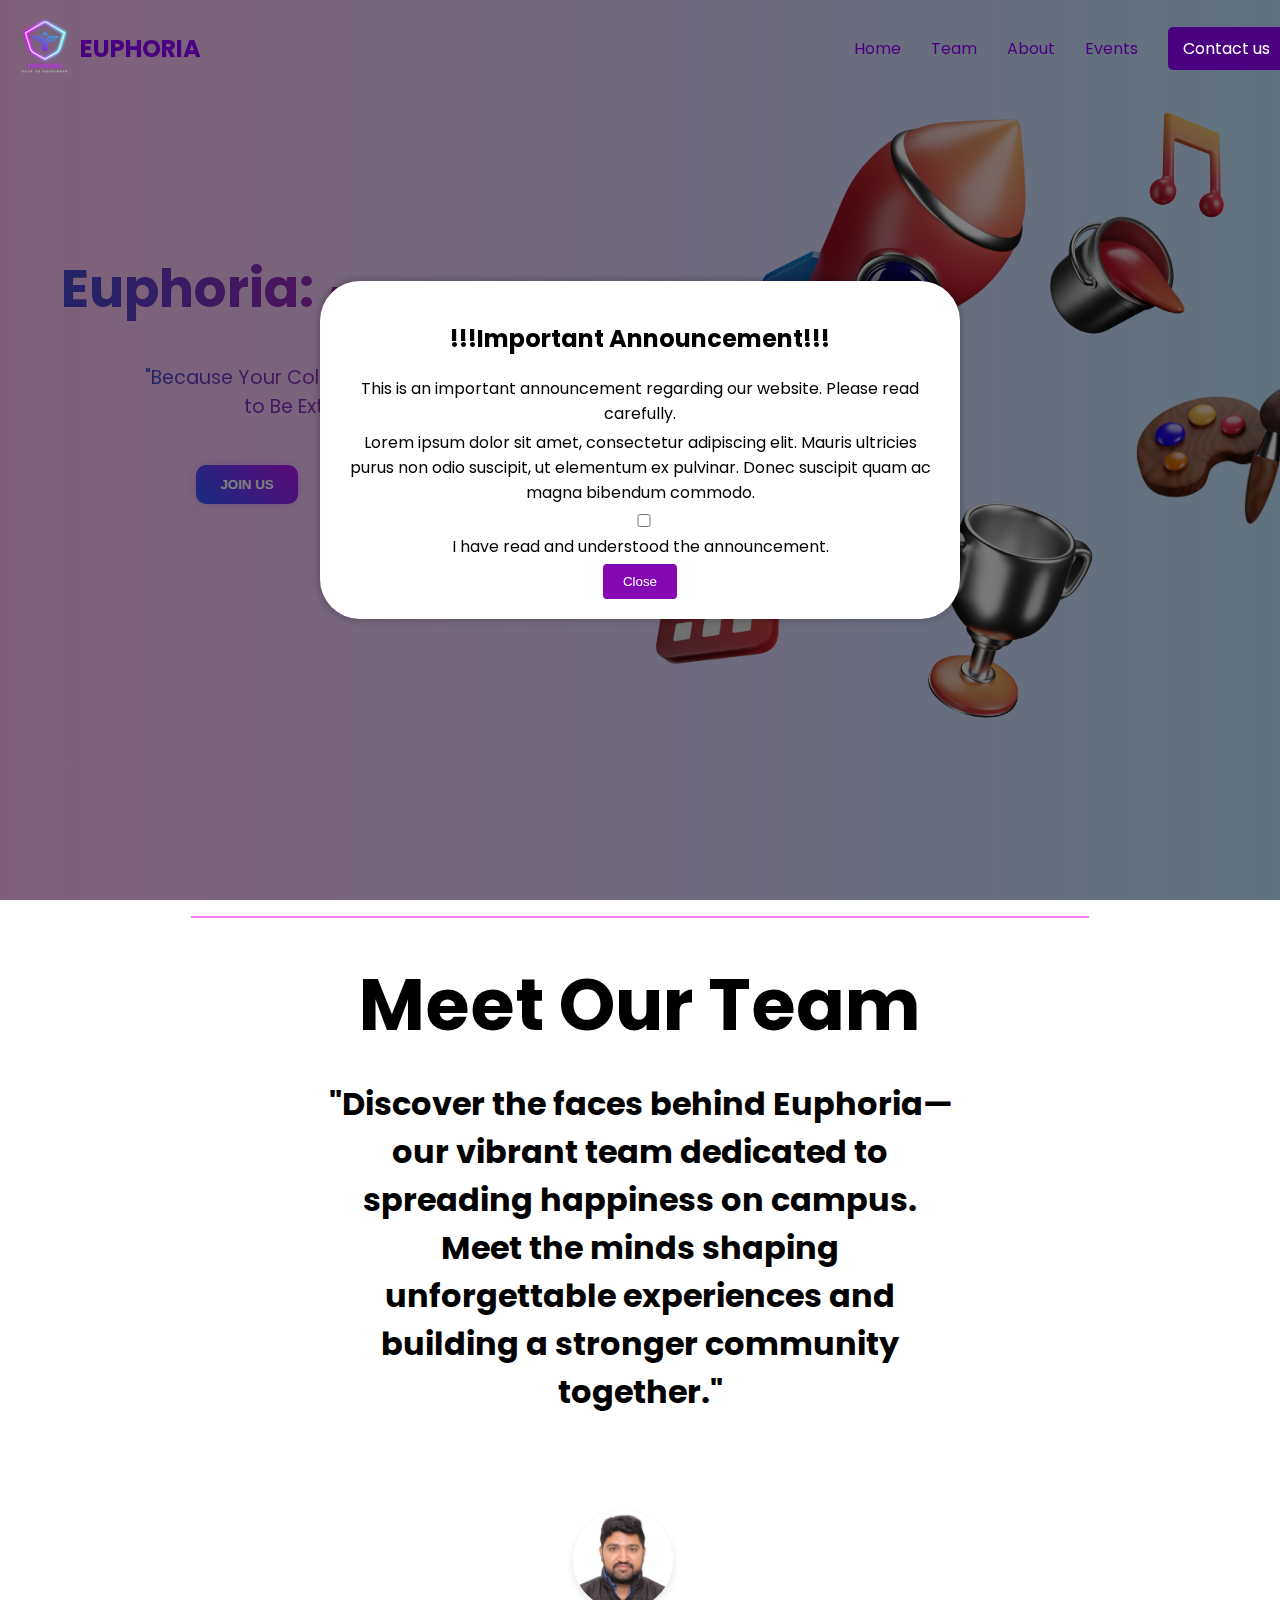
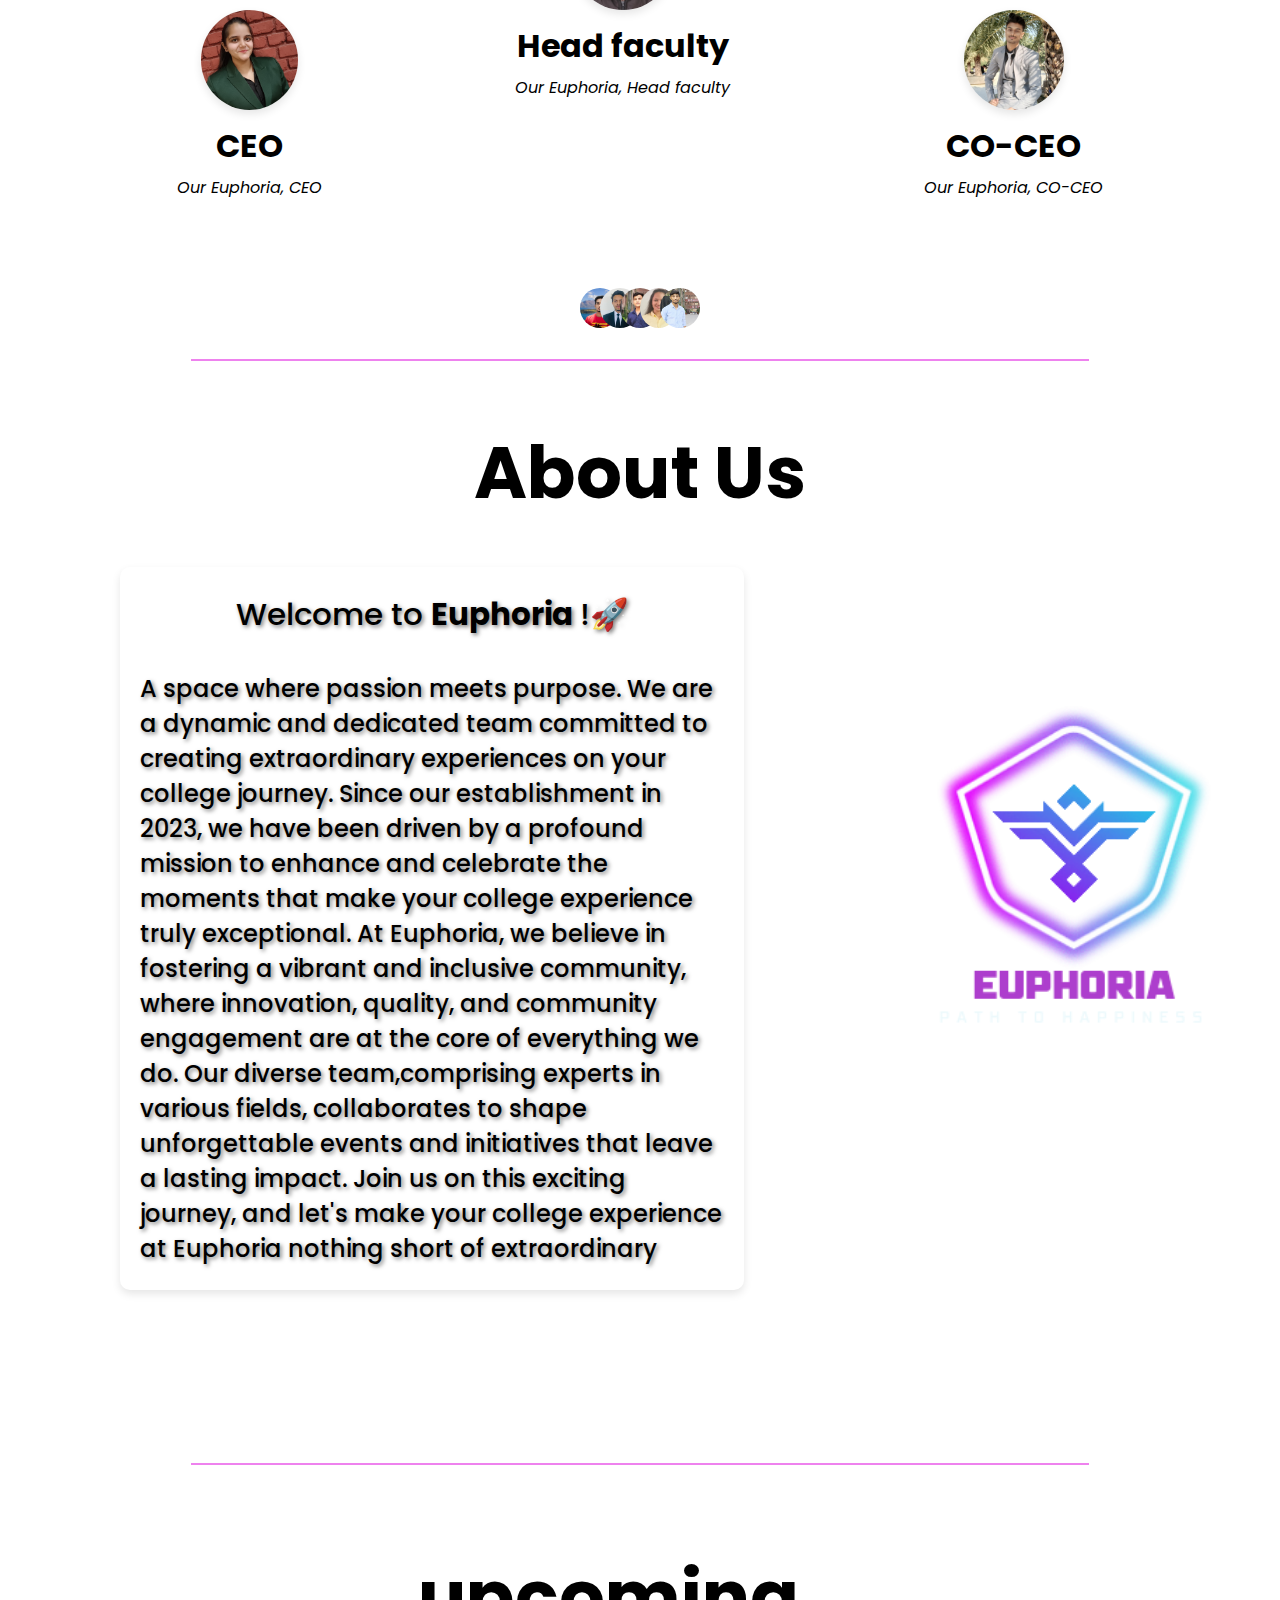
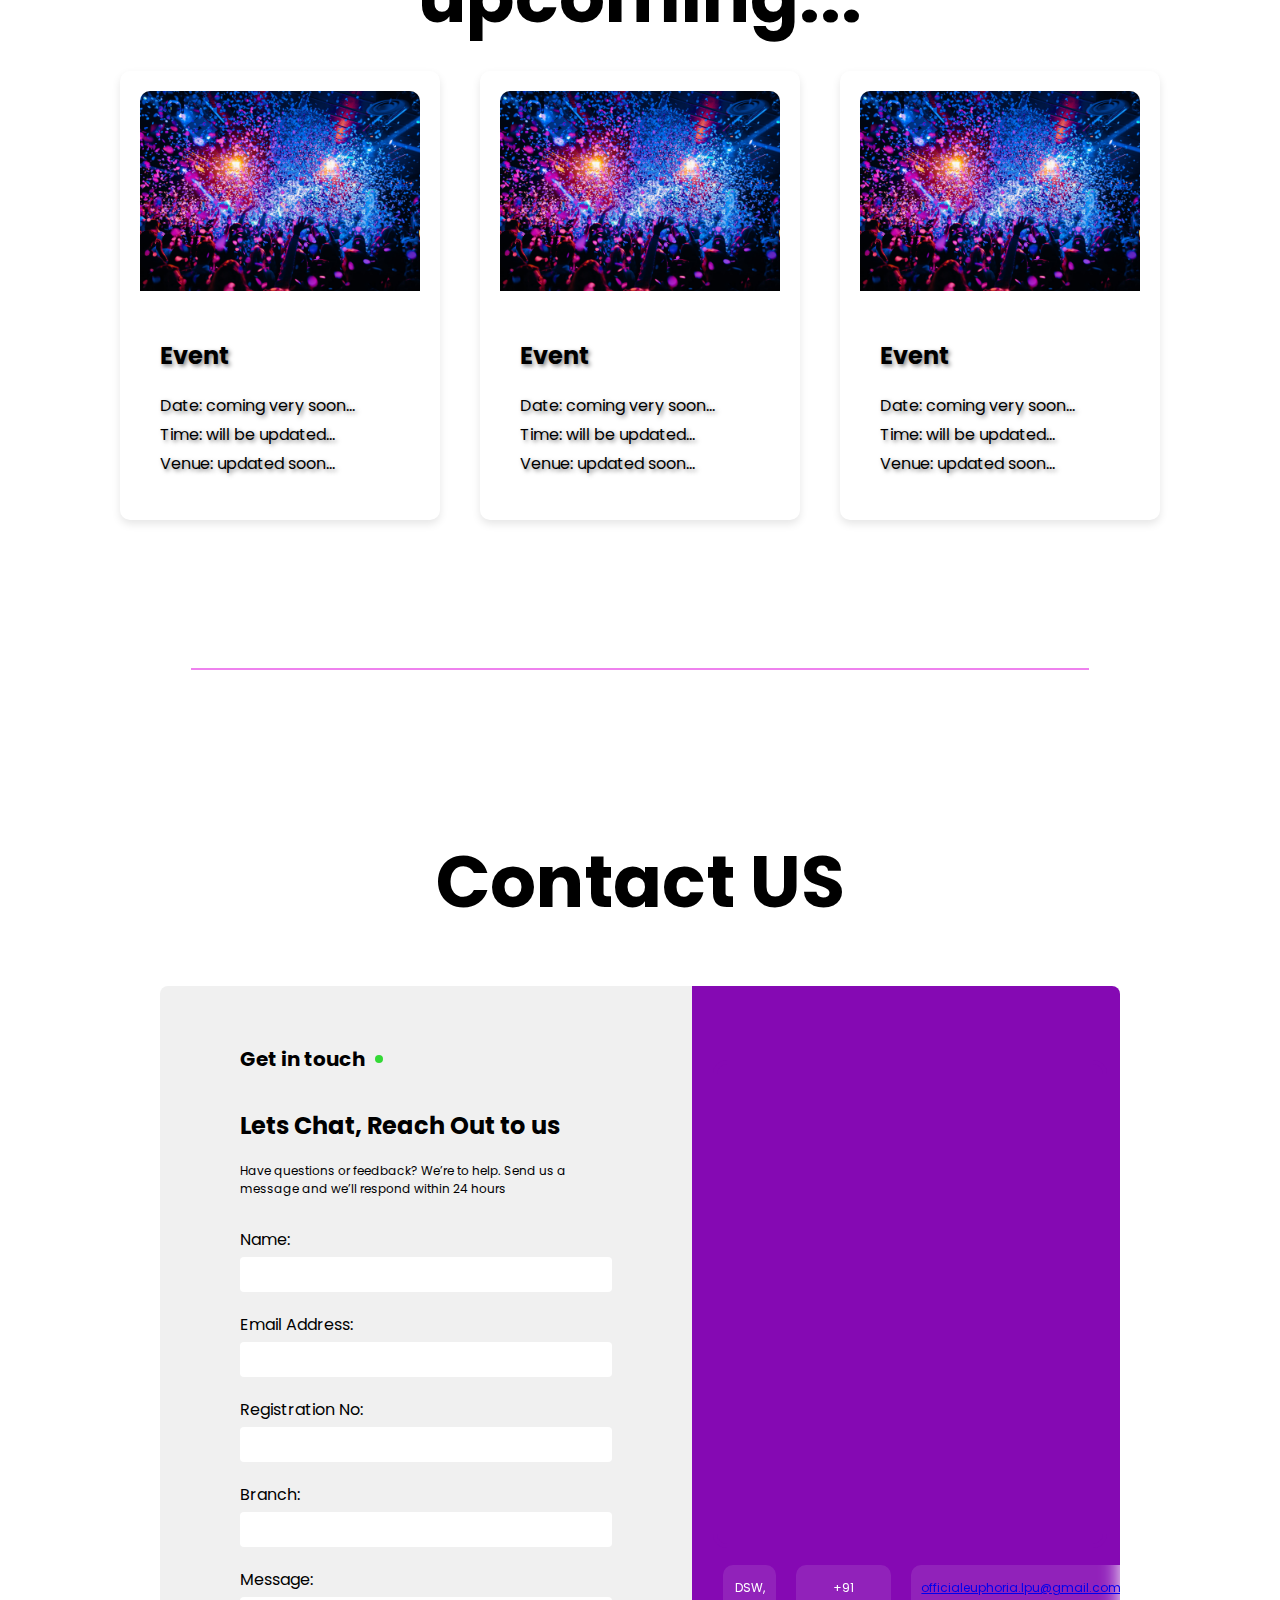
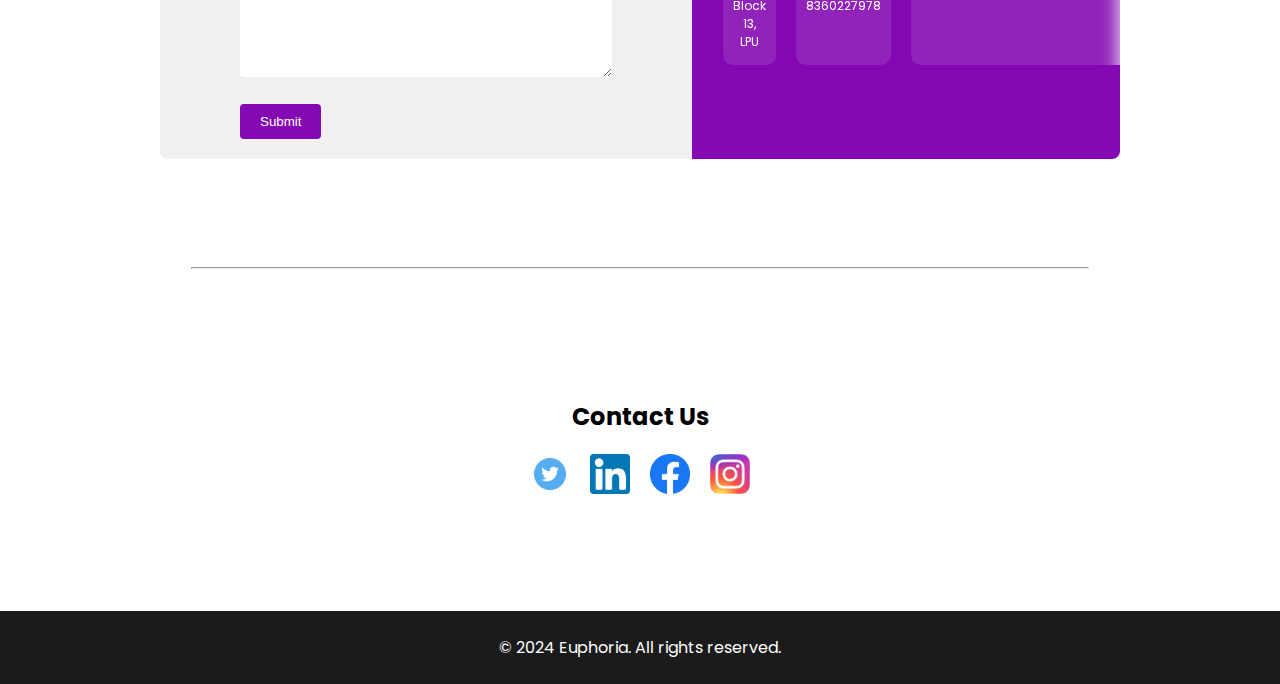
==== commit 4c86d78a: "new chnages" ====
--- a/index.html
+++ b/index.html
@@ -24,6 +24,23 @@
         </style>
     </head>
     <body>
+ 
+        <!-- this is for announcement to display when website gets overloaded -->
+        <div class="overlay" id="overlay">
+            <div class="popup">
+                <h2>!!!Important Announcement!!!</h2>
+                <p>This is an important announcement regarding our website. Please read carefully.</p>
+                <p>Lorem ipsum dolor sit amet, consectetur adipiscing elit. Mauris ultricies purus non odio suscipit, ut elementum ex pulvinar. Donec suscipit quam ac magna bibendum commodo.</p>
+                <label>
+                    <input type="checkbox" id="confirmationCheckbox"> I have read and understood the announcement.
+                </label>
+                <button onclick="closePopup()">Close</button>
+            </div>
+        </div>
+
+
+
+
         <div class="message">
             <img src="/assets/img/logo.png" alt="crashed..." style="position: relative; height: auto; width:130px; transform: scale(2.4);">
             <h1>Website Under Development</h1>
@@ -346,5 +363,31 @@
 </script>
 
 
+<!-- this is script for announcement -->
+<script>
+    const overlay = document.getElementById('overlay');
+    const checkbox = document.getElementById('confirmationCheckbox');
+    
+    // Function to close the popup
+    function closePopup() {
+        // Hide the overlay
+        overlay.style.display = 'none';
+    
+        // If checkbox is checked, store confirmation in local storage
+        if (checkbox.checked) {
+            localStorage.setItem('announcementConfirmation', 'true');
+        }
+    }
+    
+    // Check if the user has already confirmed the announcement
+    window.onload = function() {
+        const confirmation = localStorage.getItem('announcementConfirmation');
+        if (!confirmation) {
+            overlay.style.display = 'flex'; // Show the overlay if not confirmed
+        }
+    };
+        </script>
+
+
     </body>
     </html>
--- a/style.css
+++ b/style.css
@@ -684,4 +684,30 @@
 
 .pInner {
   text-shadow: 2px 2px 4px rgba(0, 0, 0, 0.5);
-}+}
+
+
+
+/* this is for announcement style */
+
+.overlay {
+  display: flex;
+  justify-content: center;
+  align-items: center;
+  position: fixed;
+  top: 0;
+  left: 0;
+  width: 100%;
+  height: 100%;
+  background-color: rgba(0, 0, 0, 0.5);
+  z-index: 999;
+}
+
+.popup {
+  background-color: white;
+  padding: 20px;
+  border-radius: 40px;
+  box-shadow: 0 0 10px rgba(0, 0, 0, 0.3);
+  max-width: 600px;
+  text-align: center;
+}
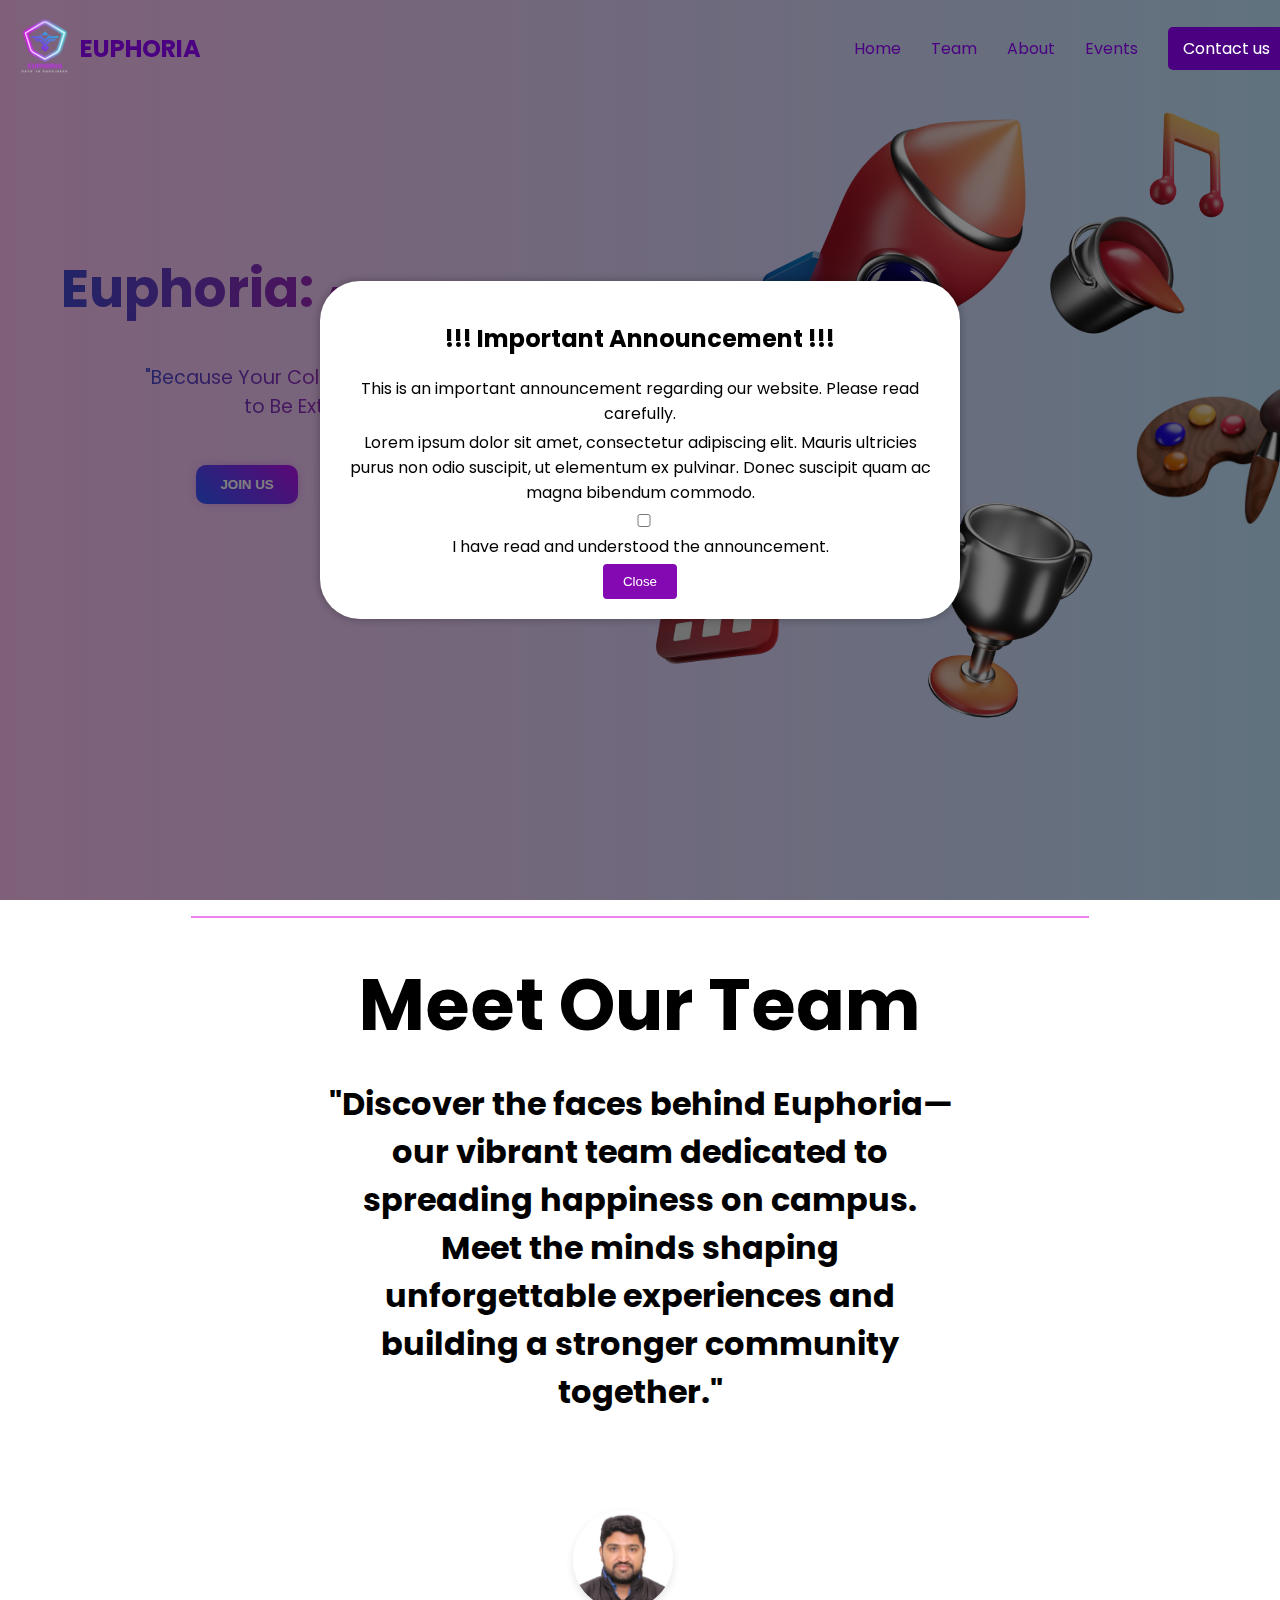
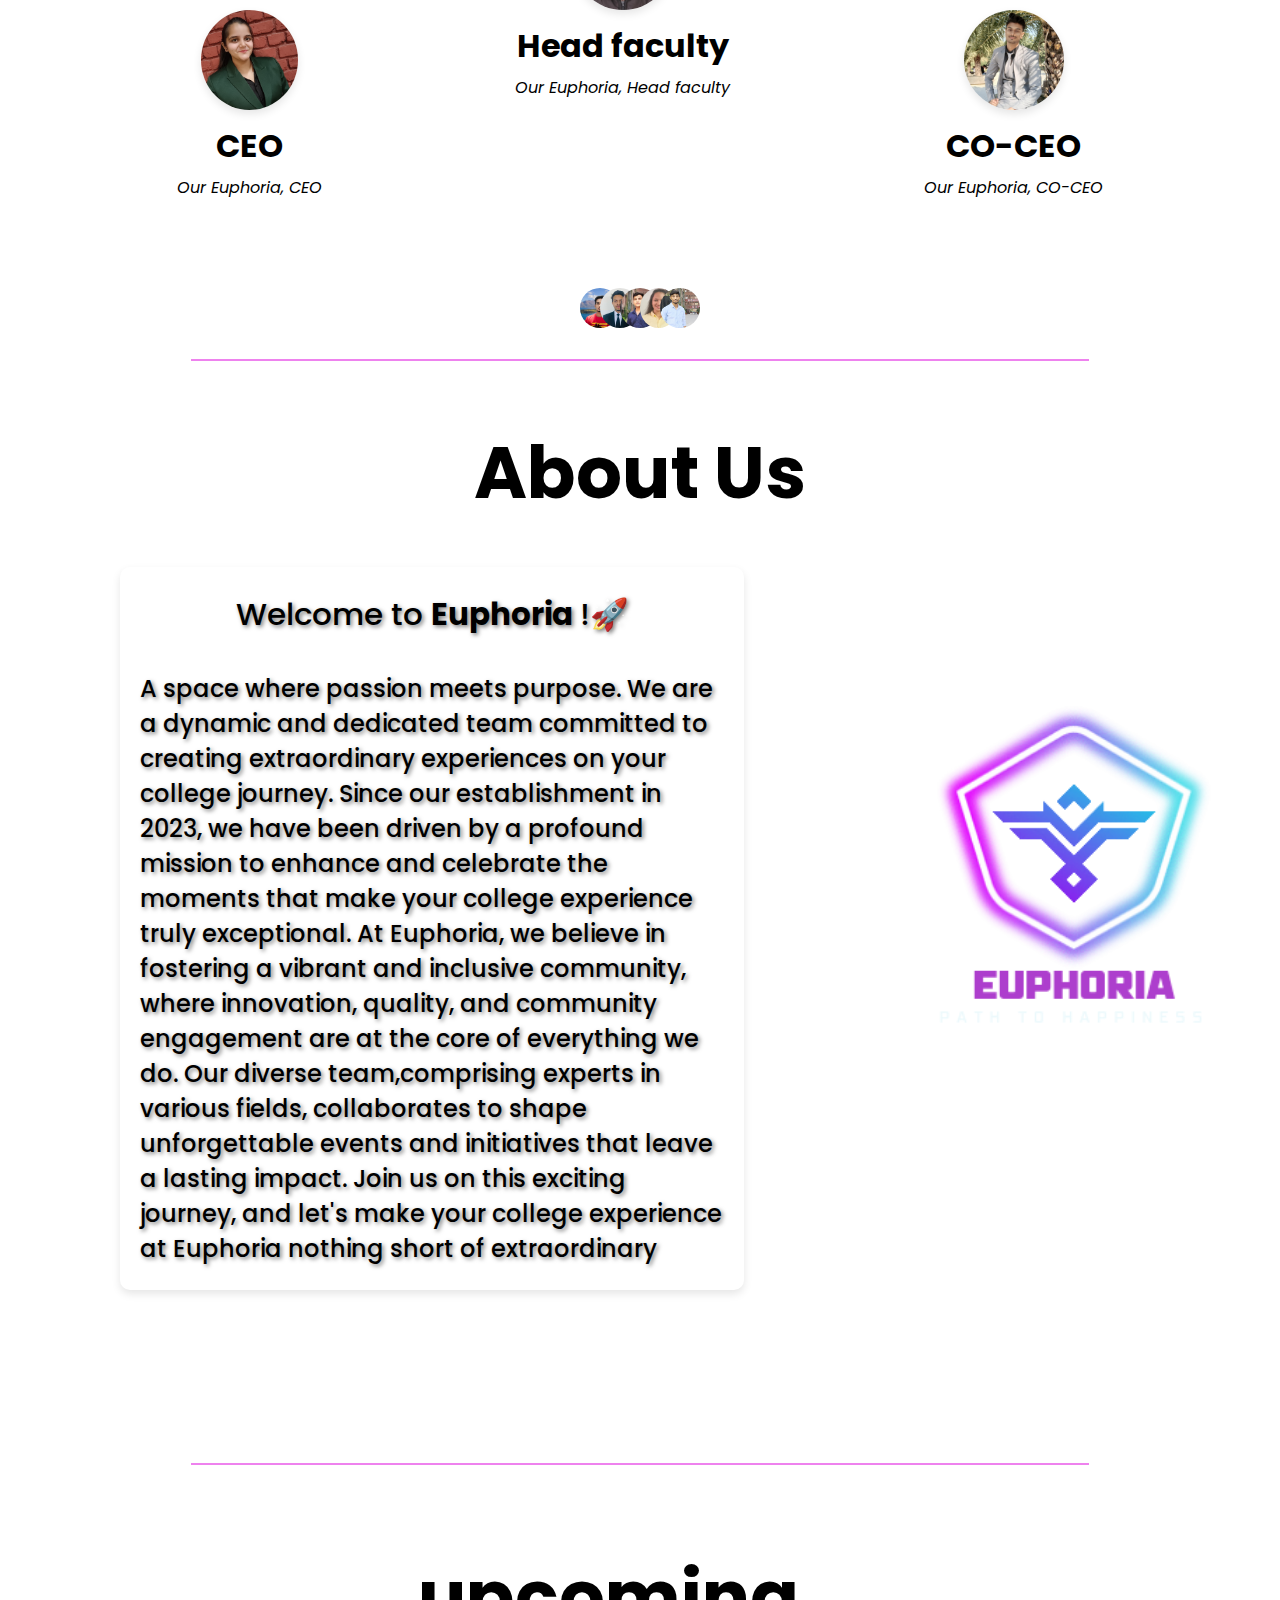
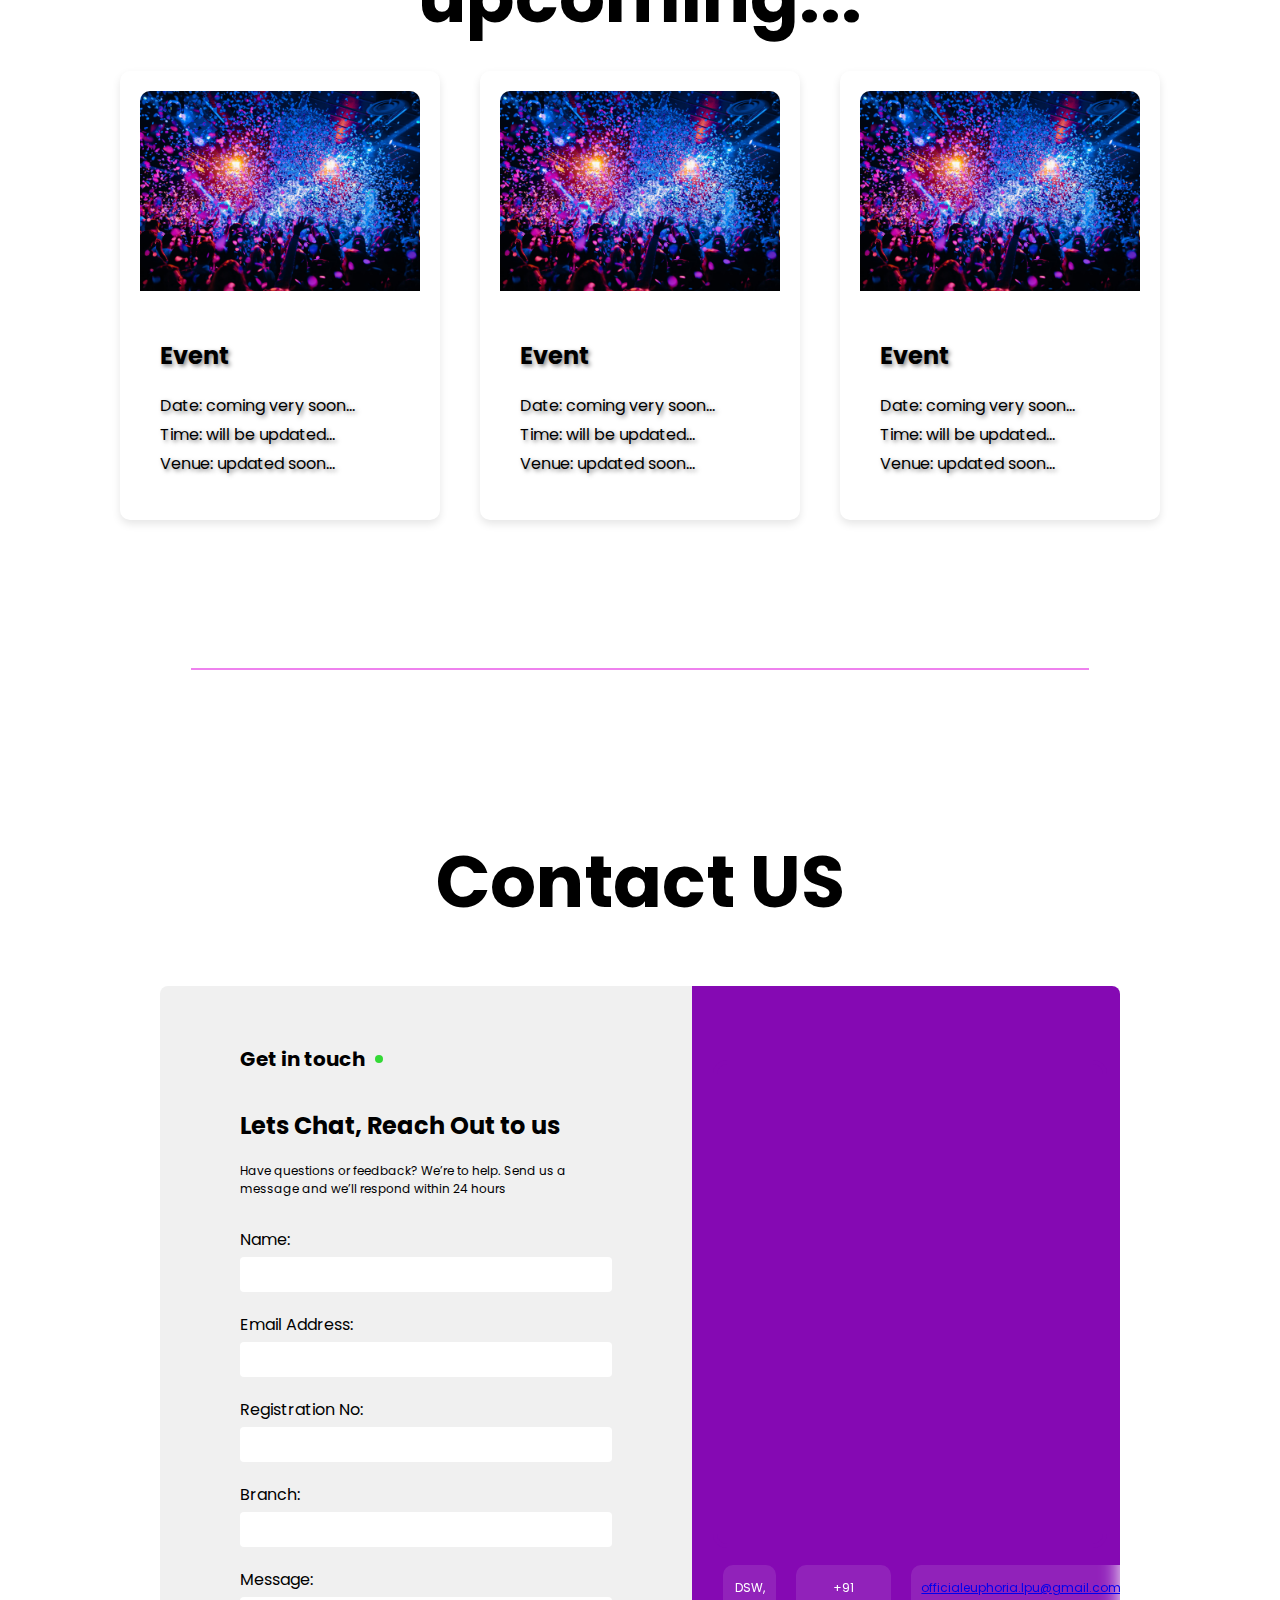
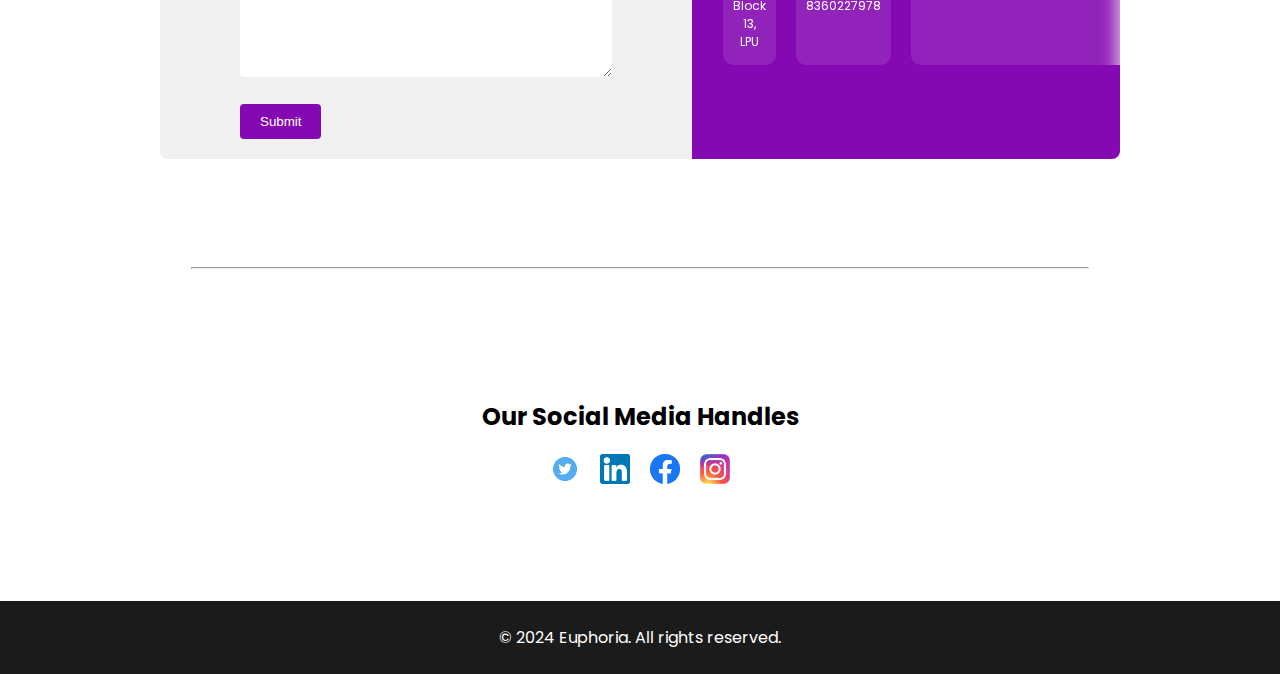
==== commit 929d31f4: "updated" ====
--- a/index.html
+++ b/index.html
@@ -28,7 +28,7 @@
         <!-- this is for announcement to display when website gets overloaded -->
         <div class="overlay" id="overlay">
             <div class="popup">
-                <h2>!!!Important Announcement!!!</h2>
+                <h2>!!! Important Announcement !!!</h2>
                 <p>This is an important announcement regarding our website. Please read carefully.</p>
                 <p>Lorem ipsum dolor sit amet, consectetur adipiscing elit. Mauris ultricies purus non odio suscipit, ut elementum ex pulvinar. Donec suscipit quam ac magna bibendum commodo.</p>
                 <label>
@@ -313,11 +313,11 @@
 
  
 <div class="contact">
-    <h2> Contact Us</h2>
-    <a href="#"><img src="/assets/contact/twitter.jpeg" width="40" height="40" alt="Linkdin"/></a>  &nbsp; &nbsp;
-    <a href="#"><img src="/assets/contact/linkedin.jpeg" width="40" height="40" alt="Tweeter"/></a>  &nbsp; &nbsp;
-    <a href="#"><img src="/assets/contact/fb.jpeg" width="40" height="40" alt="Facebook"/></a>  &nbsp; &nbsp;
-    <a href="#"><img src="/assets/contact/insta.jpeg" width="40" height="40" alt="Instagram"/></a>
+    <h2> Our Social Media Handles </h2>
+    <a href="#"><img src="./assets/contact/twitter.jpeg" width="30" height="30" alt="Linkdin"/></a>  &nbsp; &nbsp;
+    <a href="#"><img src="./assets/contact/linkedin.jpeg" width="30" height="30" alt="Tweeter"/></a>  &nbsp; &nbsp;
+    <a href="#"><img src="./assets/contact/fb.jpeg" width="30" height="30" alt="Facebook"/></a>  &nbsp; &nbsp;
+    <a href="#"><img src="./assets/contact/insta.jpeg" width="30" height="30" alt="Instagram"/></a>
 </div>
 
 
@@ -364,29 +364,31 @@
 
 
 <!-- this is script for announcement -->
-<script>
-    const overlay = document.getElementById('overlay');
-    const checkbox = document.getElementById('confirmationCheckbox');
-    
-    // Function to close the popup
-    function closePopup() {
-        // Hide the overlay
-        overlay.style.display = 'none';
-    
-        // If checkbox is checked, store confirmation in local storage
-        if (checkbox.checked) {
-            localStorage.setItem('announcementConfirmation', 'true');
-        }
-    }
-    
-    // Check if the user has already confirmed the announcement
-    window.onload = function() {
-        const confirmation = localStorage.getItem('announcementConfirmation');
-        if (!confirmation) {
-            overlay.style.display = 'flex'; // Show the overlay if not confirmed
-        }
-    };
+
+        <script>
+            const overlay = document.getElementById('overlay');
+            const checkbox = document.getElementById('confirmationCheckbox');
+            
+            function closePopup() {
+                // Check if the checkbox is checked
+                if (checkbox.checked) {
+                    // Hide the overlay
+                    overlay.style.display = 'none';
+            
+                    localStorage.setItem('announcementConfirmation', 'true');
+                } else {
+                    alert('please mark as read before closing !');
+                }
+            }
+            
+            window.onload = function() {
+                const confirmation = localStorage.getItem('announcementConfirmation');
+                if (!confirmation) {
+                    overlay.style.display = 'flex'; // Show the overlay if not confirmed
+                }
+            };
         </script>
+        
 
 
     </body>
